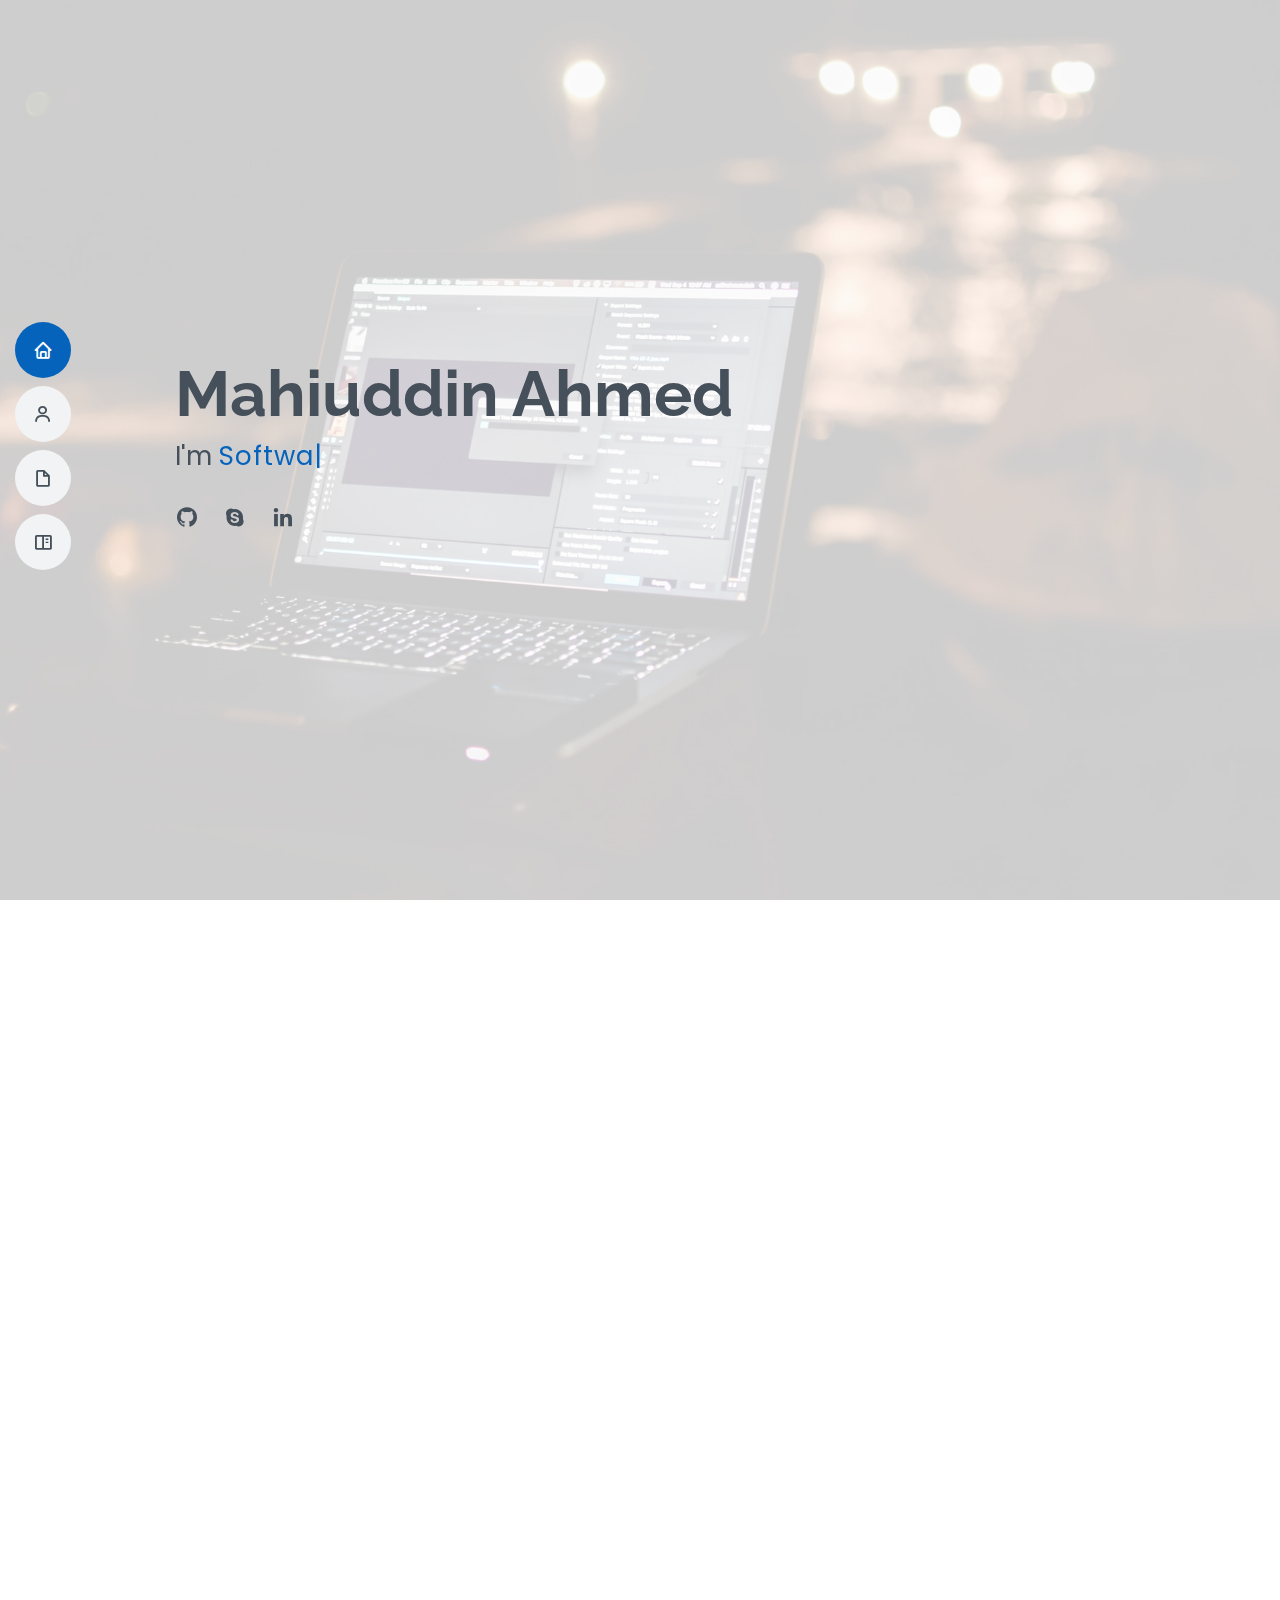
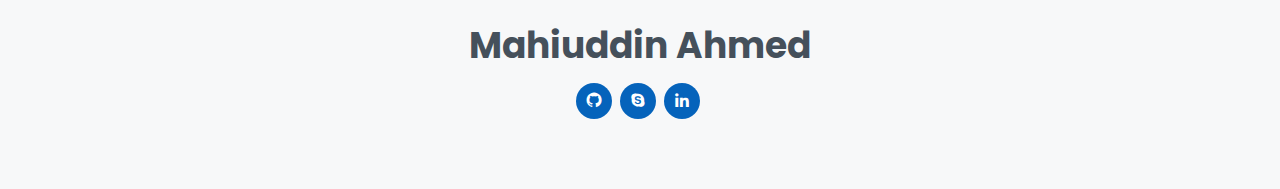
==== index.html @ 6c04d627 "First Commit After Image Compression and Website Setup." ====
<!DOCTYPE html>
<html lang="en">

<head>
  <meta charset="utf-8">
  <meta content="width=device-width, initial-scale=1.0" name="viewport">

  <title>Mahiuddin Ahmed Portfolio - Index</title>
  <meta content="" name="descriptison">
  <meta content="" name="keywords">

  <!-- Favicons -->
  <link href="assets/img/favicon.png" rel="icon">
  <link href="assets/img/apple-touch-icon.png" rel="apple-touch-icon">

  <!-- Google Fonts -->
  <link href="https://fonts.googleapis.com/css?family=Open+Sans:300,300i,400,400i,600,600i,700,700i|Raleway:300,300i,400,400i,500,500i,600,600i,700,700i|Poppins:300,300i,400,400i,500,500i,600,600i,700,700i" rel="stylesheet">

  <!-- Vendor CSS Files -->
  <link href="assets/vendor/bootstrap/css/bootstrap.min.css" rel="stylesheet">
<!--  <link href="assets/vendor/icofont/icofont.min.css" rel="stylesheet">-->
  <link href="assets/vendor/boxicons/css/boxicons.min.css" rel="stylesheet">
  <link href="assets/vendor/venobox/venobox.css" rel="stylesheet">
  <link href="assets/vendor/fontawesome/css/all.min.css" rel="stylesheet"/>
  <link href="assets/vendor/owl.carousel/assets/owl.carousel.min.css" rel="stylesheet">
  <link href="assets/vendor/aos/aos.css" rel="stylesheet">

  <!-- Template Main CSS File -->
  <link href="assets/css/style.css" rel="stylesheet">

  <!-- =======================================================
  * Template Name: MyResume - v2.1.0
  * Template URL: https://bootstrapmade.com/free-html-bootstrap-template-my-resume/
  * Author: BootstrapMade.com
  * License: https://bootstrapmade.com/license/
  ======================================================== -->
</head>

<body>

  <!-- ======= Mobile nav toggle button ======= -->
  <button type="button" class="mobile-nav-toggle d-xl-none"><i class="fas fa-bars"></i></button>

  <!-- ======= Header ======= -->
  <header id="header" class="d-flex flex-column justify-content-center">

    <nav class="nav-menu">
      <ul>
        <li class="active"><a href="#hero"><i class="bx bx-home"></i> <span>Home</span></a></li>
        <li><a href="#about"><i class="bx bx-user"></i> <span>About</span></a></li>
        <li><a href="#resume"><i class="bx bx-file-blank"></i> <span>Resume</span></a></li>
        <li><a href="#portfolio"><i class="bx bx-book-content"></i> <span>Portfolio</span></a></li>
      </ul>
    </nav><!-- .nav-menu -->

  </header><!-- End Header -->

  <!-- ======= Hero Section ======= -->
  <section id="hero" class="d-flex flex-column justify-content-center">
    <div class="container" data-aos="zoom-in" data-aos-delay="100">
      <h1>Mahiuddin Ahmed</h1>
      <p>I'm <span class="typed" data-typed-items="Software Engineer, Web Developer, Aspiring Researcher"></span></p>
      <div class="social-links">
        <a href="https://github.com/mohiuddin06617" class="github"><i class="bx bxl-github"></i></a>
        <a href="live:mohiuddinahmed23" class="google-plus"><i class="bx bxl-skype"></i></a>
        <a href="https://www.linkedin.com/in/mohiuddindspace" class="linkedin"><i class="bx bxl-linkedin"></i></a>
      </div>
    </div>
  </section><!-- End Hero -->

  <main id="main">

    <!-- ======= About Section ======= -->
    <section id="about" class="about">
      <div class="container" data-aos="fade-up">

        <div class="section-title">
          <h2>About</h2>
          <p>To pursue a challenging career and be part of  a progresive organization that gives scope to enhance my knowledge, skills and to reach the pinnacle in the computing and research field with sheer determination, dedication and hard work. </p>
        </div>

        <div class="row">
          <!--<div class="col-lg-4">
            <img src="assets/img/profile-img.jpg" class="img-fluid" alt="">
          </div>-->
          <div class="col-lg-12 pt-4 pt-lg-0 content">
            <h3>Software Engineer</h3>
            <p class="font-italic">
              .
            </p>
            <div class="row">
              <div class="col-lg-6">
                <ul>
                  <li><i class="fas fa-angle-right"></i> <strong>Birthday :</strong> 23 December 1996</li>
                  <li><i class="fas fa-angle-right"></i> <strong>Website :</strong> <a href="http://mohiuddin.me">mohiuddin.me</a></li>
                  <li><i class="fas fa-angle-right"></i> <strong>City :</strong> Dhaka, Bangladesh</li>
                </ul>
              </div>
              <div class="col-lg-6">
                <ul>
                  <li><i class="fas fa-angle-right"></i> <strong>Degree :</strong> Bachelor Of Science</li>
                  <li><i class="fas fa-angle-right"></i> <strong>Major :</strong> Computer Science & Engineering</li>
                  <li><i class="fas fa-angle-right"></i> <strong>Research :</strong> Available</li>
                </ul>
              </div>
            </div>
          </div>
        </div>

      </div>
    </section><!-- End About Section -->

    <!-- ======= Skills Section ======= -->
    <section id="skills" class="skills section-bg">
      <div class="container" data-aos="fade-up">

        <div class="section-title">
          <h2>Skills</h2>
          <p>Magnam dolores commodi suscipit. Necessitatibus eius consequatur ex aliquid fuga eum quidem. Sit sint consectetur velit. Quisquam quos quisquam cupiditate. Et nemo qui impedit suscipit alias ea. Quia fugiat sit in iste officiis commodi quidem hic quas.</p>
        </div>

        <div class="row skills-content">
          <div class="col-12">
            <h3>Programming Language</h3>
          </div>
          <div class="col-lg-4">
            <div class="progress">
              <h6 class="skill">PHP <span class="val"><i class="fab fa-php fa-2x"></i></span></h6>
            </div>

            <div class="progress">
              <h6 class="skill">Python <span class="val"><i class="fab fa-python fa-2x"></i></span></h6>
            </div>
            <div class="progress">
              <h6 class="skill">JavaScript <span class="val"><i class="fab fa-js fa-2x"></i></span></h6>
            </div>
          </div>

          <div class="col-lg-4">

            <div class="progress">
              <h6 class="skill">HTML <span class="val"><i class="fab fa-html5 fa-2x"></i></span></h6>
              <!--<div class="progress-bar-wrap">
                <div class="progress-bar" role="progressbar" aria-valuenow="100" aria-valuemin="0" aria-valuemax="100"></div>
              </div>-->
            </div>

            <div class="progress">
              <h6 class="skill">CSS <span class="val"><i class="fab fa-css3 fa-2x"></i></span></h6>
            </div>
            <div class="progress">
              <h6 class="skill">JSON <span class="val"><i class="fas fa-code fa-2x"></i></span></h6>
            </div>

          </div>

          <div class="col-lg-4">

            <div class="progress">
              <h6 class="skill">SQL <span class="val"><i class="fas fa-database fa-2x"></i></span></h6>
            </div>

            <div class="progress">
              <h6 class="skill">C# <span class="val"><i class="fab fa-microsoft fa-2x"></i></span></h6>
            </div>

            <div class="progress">
              <h6 class="skill">TypeScript <span class="val"><i class="fas fa-code fa-2x"></i></span></h6>
            </div>

          </div>

        </div>

        <div class="row skills-content">
          <div class="col-12">
            <h3>Framework</h3>
          </div>
          <div class="col-lg-4">
            <div class="progress">
              <h6 class="skill">Laravel <span class="val"><i class="fab fa-php fa-2x"></i></span></h6>
            </div>

            <div class="progress">
              <h6 class="skill">CodeIgniter <span class="val"><i class="fab fa-php fa-2x"></i></span></h6>
            </div>
            <div class="progress">
              <h6 class="skill">ExpressJS <span class="val"><i class="fab fa-js fa-2x"></i></span></h6>
            </div>
          </div>

          <div class="col-lg-4">

            <div class="progress">
              <h6 class="skill">Django <span class="val"><i class="fab fa-python fa-2x"></i></span></h6>
              <!--<div class="progress-bar-wrap">
                <div class="progress-bar" role="progressbar" aria-valuenow="100" aria-valuemin="0" aria-valuemax="100"></div>
              </div>-->
            </div>

            <div class="progress">
              <h6 class="skill">Ionic <span class="val"><i class="fab fa-js fa-2x"></i></span></h6>
            </div>
            <div class="progress">
              <h6 class="skill">Angular <span class="val"><i class="fab fa-js fa-2x"></i></span></h6>
            </div>
          </div>

          <div class="col-lg-4">

            <div class="progress">
              <h6 class="skill">Flask <span class="val"><i class="fab fa-python fa-2x"></i></span></h6>
            </div>

            <div class="progress">
              <h6 class="skill">Bootstrap <span class="val"><i class="fab fa-bootstrap fa-2x"></i></span></h6>
            </div>
          </div>

        </div>

        <div class="row skills-content">
          <div class="col-12">
            <h3>Database</h3>
          </div>
          <div class="col-lg-4">
            <div class="progress">
              <h6 class="skill">MySQL <span class="val"><i class="fas fa-database fa-2x"></i></span></h6>
            </div>
          </div>

          <div class="col-lg-4">

            <div class="progress">
              <h6 class="skill">MsSQL <span class="val"><i class="fas fa-database fa-2x"></i></span></h6>
              <!--<div class="progress-bar-wrap">
                <div class="progress-bar" role="progressbar" aria-valuenow="100" aria-valuemin="0" aria-valuemax="100"></div>
              </div>-->
            </div>
          </div>

          <div class="col-lg-4">

            <div class="progress">
              <h6 class="skill">MongoDB <span class="val"><i class="fas fa-database fa-2x"></i></span></h6>
            </div>

            <!--<div class="progress">
              <h6 class="skill">Bootstrap <span class="val"><i class="fab fa-bootstrap fa-2x"></i></span></h6>
            </div>-->
          </div>

        </div>

        <div class="row skills-content">
          <div class="col-12">
            <h3>Machine Learning</h3>
          </div>
          <div class="col-lg-4">

            <div class="progress">
              <h6 class="skill">Data Preprocessing <span class="val"><i class="fas fa-eraser fa-2x"></i></span></h6>
            </div>
            <div class="progress">
              <h6 class="skill">Natural Language Processing <span class="val"><i class="fas fa-comments fa-2x"></i></span></h6>
            </div>
          </div>

          <div class="col-lg-4">

            <div class="progress">
              <h6 class="skill">Regression <span class="val"><i class="fas fa-chart-line fa-2x"></i></span></h6>
            </div>
            <div class="progress">
              <h6 class="skill">Computer Vision <span class="val"><i class="fas fa-eye-slash fa-2x"></i></span></h6>
            </div>
          </div>

          <div class="col-lg-4">
            <div class="progress">
              <h6 class="skill">Time Series Analysis <span class="val"><i class="fas fa-chart-line fa-2x"></i></span></h6>
            </div>
          </div>

        </div>

      </div>
    </section><!-- End Skills Section -->

    <!-- ======= Resume Section ======= -->
    <section id="resume" class="resume">
      <div class="container" data-aos="fade-up">

        <div class="section-title">
          <h2>Resume</h2>
          <p>Software developer with over 2.5+ years of professional experience in developing web and cross platform mobile application. Always eager to learn about new things. Want to use technology to make people's live better. </p>
        </div>

        <div class="row">
          <div class="col-lg-6">
            <h3 class="resume-title">Education</h3>
            <div class="resume-item">
              <h4>Bachelor of Science</h4>
              <h5>Computer Science and Engineering</h5>
              <h5>2014 - 2018</h5>
              <p><em>American International University-Bangladesh</em></p>
              <p><strong>CGPA :</strong> <em>3.51</em></p>
            </div>
            <div class="resume-item">
              <h4>Higher Secondary Certificate</h4>
              <h5>Science</h5>
              <h5>2011 - 2013</h5>
              <p><em>St Joseph Higher Secondary School</em></p>
              <p><strong>CGPA :</strong> <em>4.81</em></p>
            </div>
            <div class="resume-item">
              <h4>Secondary School Certificate</h4>
              <h5>Science</h5>
              <h5>2011 - 2013</h5>
              <p><em>Agailjhara B.H.P Academy</em></p>
              <p><strong>CGPA :</strong> <em>4.81</em></p>
            </div>

            <h3 class="resume-title">Internships</h3>
            <div class="resume-item">
              <h4>Web Developer</h4>
              <h5>December, 2019 - Present</h5>
              <p><a href="http://www.synesisit.com.bd"><em>Synesis IT Ltd </em></a></p>
              <ul>
                <li>Worked on Capability Maturity Model Integration (CMMI) Appraisal project </li>
                <li>Build and customized standard Microsoft word and excel CMMI process templates to keep track of projects as per CMMI guideline.</li>
              </ul>
            </div>
          </div>
          <div class="col-lg-6">
            <h3 class="resume-title">Professional Experience</h3>
            <div class="resume-item">
              <h4>Full Stack Software Developer</h4>
              <h5>December, 2019 - Present</h5>
              <p><a href="https://www.lightcastlebd.com/"><em>LightCastle Partners </em></a></p>
              <ul>
                <li>Build Sale and Purchase Forecasting System with Django REST Framework. Used Regression and Time Series Forecasting algorithm to build the forecasting system. Integrated this forecasting system with KrishiUtsho CRM.</li>
                <li>Upgraded existing Laravel web application to newly designed optimized system architecture alongside with team members. </li>
                <li>Implemented export import functionality and ticketing system with authorization in Laravel. </li>
                <li>Developed multiple features in Laravel as per client requirements</li>
              </ul>
            </div>
            <div class="resume-item">
              <h4>Software Engineer</h4>
              <h5>March, 2018 - December, 2019</h5>
              <p><a href="http://bytetrek.com"><em>Byte Trek Ltd </em></a></p>
              <ul>
                <li>Developed web application in Django to auto categorize Google My Business reviews. This application automatically classifies user review into predefined category and reply using deep learning and natural language processing. </li>
                <li>Build a news summarizer application in Django and Sentiment Analysis.</li>
                <li>Worked on a team to build a video chatting application in Ionic Framework.</li>
                <li>Developed multiple REST API in ExpressJS.</li>
                <li>Customized open source healthcare software named OpenMRS and ERPNext as per client requirement. Some notable customization includes payment gateway, SMS notification and billing module implementation. </li>
                <li>Build a closest hospital locator WordPress plugin. This plugin was built with performance in mind. Location loading time was less than 2 seconds. </li>
              </ul>
            </div>
          </div>
        </div>
      </div>
    </section>
    <!-- End Resume Section -->

    <!-- ======= Portfolio Section ======= -->
    <section id="portfolio" class="portfolio section-bg">
      <div class="container" data-aos="fade-up">

        <div class="section-title">
          <h2>Portfolio</h2>
          <p>Below I have listed some of the noteable project that I have developed or was involved with its development lifecycle.</p>
        </div>

        <div class="row">
          <div class="col-lg-12 d-flex justify-content-center" data-aos="fade-up" data-aos-delay="100">
            <ul id="portfolio-flters">
              <li data-filter="*" class="filter-active">All</li>
              <li data-filter=".filter-web-app">Web App</li>
<!--              <li data-filter=".filter-api">REST Api</li>-->
              <li data-filter=".filter-wordpress">WordPress</li>
              <li data-filter=".filter-php">Raw PHP</li>
            </ul>
          </div>
        </div>

        <div class="row portfolio-container" data-aos="fade-up" data-aos-delay="200">

          <div class="col-lg-4 col-md-6 portfolio-item filter-web-app">
            <div class="portfolio-wrap">
              <img src="assets/img/portfolio/leadstrix/leadstrix-user-dashboard.png" class="img-fluid" alt="">
              <div class="portfolio-info">
                <h4>Leadstrix</h4>
                <p>Web App, Laravel</p>
                <div class="portfolio-links">
                  <a href="assets/img/portfolio/leadstrix/leadstrix-project-details.png" data-gall="portfolioGallery" class="venobox" title="App 1"><i class="bx bx-plus"></i></a>
                  <a href="leadstrix.html" data-gall="portfolioDetailsGallery" data-vbtype="iframe" class="venobox" title="Portfolio Details"><i class="bx bx-link"></i></a>
                </div>
              </div>
            </div>
          </div>

          <div class="col-lg-4 col-md-6 portfolio-item filter-web-app">
            <div class="portfolio-wrap">
              <img src="assets/img/portfolio/spendfox/spendfox-long-dashboard-screenshot.png" class="img-fluid" alt="">
              <div class="portfolio-info">
                <h4>Spendfox</h4>
                <p>Web App, Laravel</p>
                <div class="portfolio-links">
                  <a href="assets/img/portfolio/spendfox/spendfox-hero-section.png" data-gall="portfolioGallery" class="venobox" title="Spendfox"><i class="bx bx-plus"></i></a>
                  <a href="spendfox.html" data-gall="portfolioDetailsGallery" data-vbtype="iframe" class="venobox" title="Portfolio Details"><i class="bx bx-link"></i></a>
                </div>
              </div>
            </div>
          </div>

          <div class="col-lg-4 col-md-6 portfolio-item filter-web-app">
            <div class="portfolio-wrap">
              <img src="assets/img/portfolio/covertshare/covertshare-admin-dashboard.png" class="img-fluid" alt="">
              <div class="portfolio-info">
                <h4>CovertShare</h4>
                <p>Web App, Yii2</p>
                <div class="portfolio-links">
                  <a href="assets/img/portfolio/covertshare/covertshare-admin-dashboard.png" data-gall="portfolioGallery" class="venobox" title="CoverShare"><i class="bx bx-plus"></i></a>
                  <a href="covertshare.html" data-gall="portfolioDetailsGallery" data-vbtype="iframe" class="venobox" title="CoverShare Details"><i class="bx bx-link"></i></a>
                </div>
              </div>
            </div>
          </div>

          <div class="col-lg-4 col-md-6 portfolio-item filter-php">
            <div class="portfolio-wrap">
              <img src="assets/img/portfolio/signmerge/dashboard.png" class="img-fluid" alt="">
              <div class="portfolio-info">
                <h4>Signmerge</h4>
                <p>Web App, PHP</p>
                <div class="portfolio-links">
                  <a href="assets/img/portfolio/signmerge/dashboard.png" data-gall="portfolioGallery" class="venobox" title="Web 2"><i class="bx bx-plus"></i></a>
                  <a href="signmerge.html" data-gall="portfolioDetailsGallery" data-vbtype="iframe" class="venobox" title="Portfolio Details"><i class="bx bx-link"></i></a>
                </div>
              </div>
            </div>
          </div>

          <div class="col-lg-4 col-md-6 portfolio-item filter-web-app">
            <div class="portfolio-wrap">
              <img src="assets/img/portfolio/ehub/e-hub-Dashboard.png" class="img-fluid" alt="">
              <div class="portfolio-info">
                <h4>eFarmersHub</h4>
                <p>Web App, Laravel, MongoDB</p>
                <div class="portfolio-links">
                  <a href="assets/img/portfolio/ehub/e-hub-Dashboard.png" data-gall="portfolioGallery" class="venobox" title="App 3"><i class="bx bx-plus"></i></a>
                  <a href="efarmershub.html" data-gall="portfolioDetailsGallery" data-vbtype="iframe" class="venobox" title="Portfolio Details"><i class="bx bx-link"></i></a>
                </div>
              </div>
            </div>
          </div>

          <div class="col-lg-4 col-md-6 portfolio-item filter-wordpress">
            <div class="portfolio-wrap">
              <img src="assets/img/portfolio/entrustcare/entrustcare_home.png" class="img-fluid" alt="">
              <div class="portfolio-info">
                <h4>enTrust Immediate Care</h4>
                <p>Card</p>
                <div class="portfolio-links">
                  <a href="assets/img/portfolio/entrustcare/entrustcare_home.png" data-gall="portfolioGallery" class="venobox" title="enTrust Immediate Care"><i class="bx bx-plus"></i></a>
                  <a href="entrustcare.html" data-gall="portfolioDetailsGallery" data-vbtype="iframe" class="venobox" title="Portfolio Details"><i class="bx bx-link"></i></a>
                </div>
              </div>
            </div>
          </div>

          <div class="col-lg-4 col-md-6 portfolio-item filter-wordpress">
            <div class="portfolio-wrap">
              <img src="assets/img/portfolio/westoaks/west_oaks_urgent_care_2.png" class="img-fluid" alt="">
              <div class="portfolio-info">
                <h4>West Oaks Urgent Care</h4>
                <p>Wordpress Plugin, PHP</p>
                <div class="portfolio-links">
                  <a href="assets/img/portfolio/westoaks/west_oaks_urgent_care_2.png" data-gall="portfolioGallery" class="venobox" title="Card 3"><i class="bx bx-plus"></i></a>
                  <a href="west_oaks.html" data-gall="portfolioDetailsGallery" data-vbtype="iframe" class="venobox" title="Portfolio Details"><i class="bx bx-link"></i></a>
                </div>
              </div>
            </div>
          </div>

          <div class="col-lg-4 col-md-6 portfolio-item filter-web-app">
            <div class="portfolio-wrap">
              <img src="assets/img/portfolio/krishutshocrm/krishiutshocrm_1.png" class="img-fluid" alt="">
              <div class="portfolio-info">
                <h4>Krishi Utsho CRM</h4>
                <p>Web App, Laravel, MongoDB, Regression, Time Series</p>
                <div class="portfolio-links">
                  <a href="assets/img/portfolio/krishutshocrm/krishiutshocrm_1.png" data-gall="portfolioGallery" class="venobox" title="Krishi Utsho CRM"><i class="bx bx-plus"></i></a>
                  <a href="krishutshocrm.html" data-gall="portfolioDetailsGallery" data-vbtype="iframe" class="venobox" title="Portfolio Details"><i class="bx bx-link"></i></a>
                </div>
              </div>
            </div>
          </div>

        </div>

      </div>
    </section><!-- End Portfolio Section -->
  </main><!-- End #main -->

  <!-- ======= Footer ======= -->
  <footer id="footer">
    <div class="container">
      <h3>Mahiuddin Ahmed</h3>
      <div class="social-links">
        <a href="https://github.com/mohiuddin06617" class="github"><i class="bx bxl-github"></i></a>
        <a href="live:mohiuddinahmed23" class="google-plus"><i class="bx bxl-skype"></i></a>
        <a href="https://www.linkedin.com/in/mohiuddindspace" class="linkedin"><i class="bx bxl-linkedin"></i></a>
      </div>
    </div>
  </footer><!-- End Footer -->

  <a href="#" class="back-to-top"><i class="bx bx-up-arrow-alt"></i></a>
  <div id="preloader"></div>

  <!-- Vendor JS Files -->
  <script src="assets/vendor/jquery/jquery.min.js"></script>
  <script src="assets/vendor/bootstrap/js/bootstrap.bundle.min.js"></script>
  <script src="assets/vendor/jquery.easing/jquery.easing.min.js"></script>
  <script src="assets/vendor/php-email-form/validate.js"></script>
  <script src="assets/vendor/waypoints/jquery.waypoints.min.js"></script>
  <script src="assets/vendor/counterup/counterup.min.js"></script>
  <script src="assets/vendor/isotope-layout/isotope.pkgd.min.js"></script>
  <script src="assets/vendor/venobox/venobox.min.js"></script>
  <script src="assets/vendor/owl.carousel/owl.carousel.min.js"></script>
  <script src="assets/vendor/typed.js/typed.min.js"></script>
  <script src="assets/vendor/aos/aos.js"></script>

  <!-- Template Main JS File -->
  <script src="assets/js/main.js"></script>

</body>

</html>
---- assets/vendor/venobox/venobox.css ----
/* ------ venobox.css --------*/
.vbox-overlay *, .vbox-overlay *:before, .vbox-overlay *:after{
    -webkit-backface-visibility: hidden;
    -webkit-box-sizing:border-box;
    -moz-box-sizing:border-box;
    box-sizing:border-box;
}
.vbox-overlay * { 
    -webkit-backface-visibility: visible;
    backface-visibility: visible;
}
.vbox-overlay{
    display: -webkit-flex;
    display: flex;
    -webkit-flex-direction: column;
    flex-direction: column;
    -webkit-justify-content: center;
    justify-content: center;
    -webkit-align-items: center;
    align-items: center;
    position: fixed;
    left: 0;
    top: 0;
    bottom: 0;
    right: 0;
    z-index: 999999;
}

/* ----- navigation ----- */
.vbox-title{
    width: 100%;
    height: 40px;
    float: left;
    text-align: center;
    line-height: 28px;
    font-size: 12px;
    padding: 6px 50px;
    overflow: hidden;
    position: fixed;
    display: none;
    left: 0;
    z-index: 89;
}
.vbox-close{
    cursor: pointer;
    position: fixed;
    top: -1px;
    right: 0;
    width: 50px;
    height: 40px;
    padding: 6px;
    display: block;
    background-position:10px center;
    overflow: hidden;
    font-size: 24px;
    line-height: 1;
    text-align: center;
    z-index: 99;
}
.vbox-left{
    cursor: pointer;
    position: fixed;
    left: 0;
    height: 40px;
    overflow: hidden;
    line-height: 28px;
    font-size: 12px;
    z-index: 99;
    display: flex;
    align-items:center;
}
.vbox-num{
    display: inline-block;
    margin: 6px 0 6px 15px;
}
/* ----- Social share ----- */
.vbox-share{
    line-height: 28px;
    font-size: 12px;
    overflow: hidden;
    position: fixed;
    left: 0;
    z-index: 98;
    display: flex;
    align-items:center;
    justify-content: center;
    width: 100%;
    text-align: center;
}
.vbox-share svg{
    max-height: 28px;
    width: 28px;
    z-index: 10;
    margin-left: 12px;
    margin-top: 6px;
    margin-bottom: 6px;
    vertical-align: middle;
}


/* ----- navigation ARROWS ----- */
.vbox-next, .vbox-prev{
    position: fixed;
    top: 50%;
    margin-top: -15px;
    overflow: hidden;
    cursor: pointer;
    display: block;
    width: 45px;
    height: 45px;
    z-index: 99;
}
.vbox-next span, .vbox-prev span{
    position: relative;
    width: 20px;
    height: 20px;
    border: 2px solid transparent;
    border-top-color: #B6B6B6;
    border-right-color: #B6B6B6;
    text-indent: -100px;
    position: absolute;
    top: 8px;
    display: block;
}
.vbox-prev{
    left: 15px;
}
.vbox-next{
    right: 15px;
}
.vbox-prev span{
    left: 10px;
    -ms-transform: rotate(-135deg);
    -webkit-transform: rotate(-135deg);
    transform: rotate(-135deg);
}
.vbox-next span{
    -ms-transform: rotate(45deg);
    -webkit-transform: rotate(45deg);
    transform: rotate(45deg);
    right: 10px;
}
/* ------- inline window ------ */
.vbox-inline{
    width: 420px;
    height: 315px;
    height: 70vh;
    padding: 10px;
    background: #fff;
    margin: 0 auto;
    overflow: auto;
    text-align: left;
}
/* ------- Video & iFrames window ------ */
.venoframe{
    max-width: 100%;
    width: 100%;
    border: none;
    width: 100%;
    height: 260px;
    height: 70vh;
}
.venoframe.vbvid{
    height: 260px;
}
@media (min-width: 768px) {
    .venoframe, .vbox-inline{
        width: 90%;
        height: 360px;
        height: 70vh;
    }
    .venoframe.vbvid{
        width: 640px;
        height: 360px;
    }
}
@media (min-width: 992px) {
    .venoframe, .vbox-inline{
        max-width: 1200px;
        width: 80%;
        height: 540px;
        height: 70vh;
    }
    .venoframe.vbvid{
        width: 960px;
        height: 540px;
    }
}
/* 
Please do NOT edit this part! 
or at least read this note: http://i.imgur.com/7C0ws9e.gif
*/
.vbox-open{
    overflow: hidden;
}
.vbox-container{
    position: absolute;
    left: 0;
    right: 0;
    top: 0;
    bottom: 0;
    overflow-x: hidden;
    overflow-y: scroll;
    overflow-scrolling: touch;
    -webkit-overflow-scrolling: touch;
    z-index: 20;
    max-height: 100%;

}

.vbox-content{
    text-align: center;
    float: left;
    width: 100%;
    position: relative;
    overflow: hidden;
    padding: 20px 4%;
}
.vbox-container img{
    max-width: 100%;
    height: auto;
}
.vbox-figlio{
    box-shadow: 0 0 12px rgba(0,0,0,0.19), 0 6px 6px rgba(0,0,0,0.23);
    max-width: 100%;
    text-align: initial;
}
img.vbox-figlio{
    -webkit-user-select: none;
-khtml-user-select: none;
-moz-user-select: none;
-o-user-select: none;
user-select: none;
}
.vbox-content.swipe-left{
    margin-left: -200px !important;
}
.vbox-content.swipe-right{
    margin-left: 200px !important;
}
.vbox-animated{
    webkit-transition: margin 300ms ease-out;
    transition: margin 300ms ease-out;
}

/* ---------- preloader ----------
 * SPINKIT 
 * http://tobiasahlin.com/spinkit/
-------------------------------- */
.sk-double-bounce,.sk-rotating-plane{width:40px;height:40px;margin:40px auto}.sk-rotating-plane{background-color:#333;-webkit-animation:sk-rotatePlane 1.2s infinite ease-in-out;animation:sk-rotatePlane 1.2s infinite ease-in-out}@-webkit-keyframes sk-rotatePlane{0%{-webkit-transform:perspective(120px) rotateX(0) rotateY(0);transform:perspective(120px) rotateX(0) rotateY(0)}50%{-webkit-transform:perspective(120px) rotateX(-180.1deg) rotateY(0);transform:perspective(120px) rotateX(-180.1deg) rotateY(0)}100%{-webkit-transform:perspective(120px) rotateX(-180deg) rotateY(-179.9deg);transform:perspective(120px) rotateX(-180deg) rotateY(-179.9deg)}}@keyframes sk-rotatePlane{0%{-webkit-transform:perspective(120px) rotateX(0) rotateY(0);transform:perspective(120px) rotateX(0) rotateY(0)}50%{-webkit-transform:perspective(120px) rotateX(-180.1deg) rotateY(0);transform:perspective(120px) rotateX(-180.1deg) rotateY(0)}100%{-webkit-transform:perspective(120px) rotateX(-180deg) rotateY(-179.9deg);transform:perspective(120px) rotateX(-180deg) rotateY(-179.9deg)}}.sk-double-bounce{position:relative}.sk-double-bounce .sk-child{width:100%;height:100%;border-radius:50%;background-color:#333;opacity:.6;position:absolute;top:0;left:0;-webkit-animation:sk-doubleBounce 2s infinite ease-in-out;animation:sk-doubleBounce 2s infinite ease-in-out}.sk-chasing-dots .sk-child,.sk-spinner-pulse,.sk-three-bounce .sk-child{background-color:#333;border-radius:100%}.sk-double-bounce .sk-double-bounce2{-webkit-animation-delay:-1s;animation-delay:-1s}@-webkit-keyframes sk-doubleBounce{0%,100%{-webkit-transform:scale(0);transform:scale(0)}50%{-webkit-transform:scale(1);transform:scale(1)}}@keyframes sk-doubleBounce{0%,100%{-webkit-transform:scale(0);transform:scale(0)}50%{-webkit-transform:scale(1);transform:scale(1)}}.sk-wave{margin:40px auto;width:50px;height:40px;text-align:center;font-size:10px}.sk-wave .sk-rect{background-color:#333;height:100%;width:6px;display:inline-block;-webkit-animation:sk-waveStretchDelay 1.2s infinite ease-in-out;animation:sk-waveStretchDelay 1.2s infinite ease-in-out}.sk-wave .sk-rect1{-webkit-animation-delay:-1.2s;animation-delay:-1.2s}.sk-wave .sk-rect2{-webkit-animation-delay:-1.1s;animation-delay:-1.1s}.sk-wave .sk-rect3{-webkit-animation-delay:-1s;animation-delay:-1s}.sk-wave .sk-rect4{-webkit-animation-delay:-.9s;animation-delay:-.9s}.sk-wave .sk-rect5{-webkit-animation-delay:-.8s;animation-delay:-.8s}@-webkit-keyframes sk-waveStretchDelay{0%,100%,40%{-webkit-transform:scaleY(.4);transform:scaleY(.4)}20%{-webkit-transform:scaleY(1);transform:scaleY(1)}}@keyframes sk-waveStretchDelay{0%,100%,40%{-webkit-transform:scaleY(.4);transform:scaleY(.4)}20%{-webkit-transform:scaleY(1);transform:scaleY(1)}}.sk-wandering-cubes{margin:40px auto;width:40px;height:40px;position:relative}.sk-wandering-cubes .sk-cube{background-color:#333;width:10px;height:10px;position:absolute;top:0;left:0;-webkit-animation:sk-wanderingCube 1.8s ease-in-out -1.8s infinite both;animation:sk-wanderingCube 1.8s ease-in-out -1.8s infinite both}.sk-chasing-dots,.sk-spinner-pulse{width:40px;height:40px;margin:40px auto}.sk-wandering-cubes .sk-cube2{-webkit-animation-delay:-.9s;animation-delay:-.9s}@-webkit-keyframes sk-wanderingCube{0%{-webkit-transform:rotate(0);transform:rotate(0)}25%{-webkit-transform:translateX(30px) rotate(-90deg) scale(.5);transform:translateX(30px) rotate(-90deg) scale(.5)}50%{-webkit-transform:translateX(30px) translateY(30px) rotate(-179deg);transform:translateX(30px) translateY(30px) rotate(-179deg)}50.1%{-webkit-transform:translateX(30px) translateY(30px) rotate(-180deg);transform:translateX(30px) translateY(30px) rotate(-180deg)}75%{-webkit-transform:translateX(0) translateY(30px) rotate(-270deg) scale(.5);transform:translateX(0) translateY(30px) rotate(-270deg) scale(.5)}100%{-webkit-transform:rotate(-360deg);transform:rotate(-360deg)}}@keyframes sk-wanderingCube{0%{-webkit-transform:rotate(0);transform:rotate(0)}25%{-webkit-transform:translateX(30px) rotate(-90deg) scale(.5);transform:translateX(30px) rotate(-90deg) scale(.5)}50%{-webkit-transform:translateX(30px) translateY(30px) rotate(-179deg);transform:translateX(30px) translateY(30px) rotate(-179deg)}50.1%{-webkit-transform:translateX(30px) translateY(30px) rotate(-180deg);transform:translateX(30px) translateY(30px) rotate(-180deg)}75%{-webkit-transform:translateX(0) translateY(30px) rotate(-270deg) scale(.5);transform:translateX(0) translateY(30px) rotate(-270deg) scale(.5)}100%{-webkit-transform:rotate(-360deg);transform:rotate(-360deg)}}.sk-spinner-pulse{-webkit-animation:sk-pulseScaleOut 1s infinite ease-in-out;animation:sk-pulseScaleOut 1s infinite ease-in-out}@-webkit-keyframes sk-pulseScaleOut{0%{-webkit-transform:scale(0);transform:scale(0)}100%{-webkit-transform:scale(1);transform:scale(1);opacity:0}}@keyframes sk-pulseScaleOut{0%{-webkit-transform:scale(0);transform:scale(0)}100%{-webkit-transform:scale(1);transform:scale(1);opacity:0}}.sk-chasing-dots{position:relative;text-align:center;-webkit-animation:sk-chasingDotsRotate 2s infinite linear;animation:sk-chasingDotsRotate 2s infinite linear}.sk-chasing-dots .sk-child{width:60%;height:60%;display:inline-block;position:absolute;top:0;-webkit-animation:sk-chasingDotsBounce 2s infinite ease-in-out;animation:sk-chasingDotsBounce 2s infinite ease-in-out}.sk-chasing-dots .sk-dot2{top:auto;bottom:0;-webkit-animation-delay:-1s;animation-delay:-1s}@-webkit-keyframes sk-chasingDotsRotate{100%{-webkit-transform:rotate(360deg);transform:rotate(360deg)}}@keyframes sk-chasingDotsRotate{100%{-webkit-transform:rotate(360deg);transform:rotate(360deg)}}@-webkit-keyframes sk-chasingDotsBounce{0%,100%{-webkit-transform:scale(0);transform:scale(0)}50%{-webkit-transform:scale(1);transform:scale(1)}}@keyframes sk-chasingDotsBounce{0%,100%{-webkit-transform:scale(0);transform:scale(0)}50%{-webkit-transform:scale(1);transform:scale(1)}}.sk-three-bounce{margin:40px auto;width:80px;text-align:center}.sk-three-bounce .sk-child{width:20px;height:20px;display:inline-block;-webkit-animation:sk-three-bounce 1.4s ease-in-out 0s infinite both;animation:sk-three-bounce 1.4s ease-in-out 0s infinite both}.sk-circle .sk-child:before,.sk-fading-circle .sk-circle:before{display:block;border-radius:100%;content:'';background-color:#333}.sk-three-bounce .sk-bounce1{-webkit-animation-delay:-.32s;animation-delay:-.32s}.sk-three-bounce .sk-bounce2{-webkit-animation-delay:-.16s;animation-delay:-.16s}@-webkit-keyframes sk-three-bounce{0%,100%,80%{-webkit-transform:scale(0);transform:scale(0)}40%{-webkit-transform:scale(1);transform:scale(1)}}@keyframes sk-three-bounce{0%,100%,80%{-webkit-transform:scale(0);transform:scale(0)}40%{-webkit-transform:scale(1);transform:scale(1)}}.sk-circle{margin:40px auto;width:40px;height:40px;position:relative}.sk-circle .sk-child{width:100%;height:100%;position:absolute;left:0;top:0}.sk-circle .sk-child:before{margin:0 auto;width:15%;height:15%;-webkit-animation:sk-circleBounceDelay 1.2s infinite ease-in-out both;animation:sk-circleBounceDelay 1.2s infinite ease-in-out both}.sk-circle .sk-circle2{-webkit-transform:rotate(30deg);-ms-transform:rotate(30deg);transform:rotate(30deg)}.sk-circle .sk-circle3{-webkit-transform:rotate(60deg);-ms-transform:rotate(60deg);transform:rotate(60deg)}.sk-circle .sk-circle4{-webkit-transform:rotate(90deg);-ms-transform:rotate(90deg);transform:rotate(90deg)}.sk-circle .sk-circle5{-webkit-transform:rotate(120deg);-ms-transform:rotate(120deg);transform:rotate(120deg)}.sk-circle .sk-circle6{-webkit-transform:rotate(150deg);-ms-transform:rotate(150deg);transform:rotate(150deg)}.sk-circle .sk-circle7{-webkit-transform:rotate(180deg);-ms-transform:rotate(180deg);transform:rotate(180deg)}.sk-circle .sk-circle8{-webkit-transform:rotate(210deg);-ms-transform:rotate(210deg);transform:rotate(210deg)}.sk-circle .sk-circle9{-webkit-transform:rotate(240deg);-ms-transform:rotate(240deg);transform:rotate(240deg)}.sk-circle .sk-circle10{-webkit-transform:rotate(270deg);-ms-transform:rotate(270deg);transform:rotate(270deg)}.sk-circle .sk-circle11{-webkit-transform:rotate(300deg);-ms-transform:rotate(300deg);transform:rotate(300deg)}.sk-circle .sk-circle12{-webkit-transform:rotate(330deg);-ms-transform:rotate(330deg);transform:rotate(330deg)}.sk-circle .sk-circle2:before{-webkit-animation-delay:-1.1s;animation-delay:-1.1s}.sk-circle .sk-circle3:before{-webkit-animation-delay:-1s;animation-delay:-1s}.sk-circle .sk-circle4:before{-webkit-animation-delay:-.9s;animation-delay:-.9s}.sk-circle .sk-circle5:before{-webkit-animation-delay:-.8s;animation-delay:-.8s}.sk-circle .sk-circle6:before{-webkit-animation-delay:-.7s;animation-delay:-.7s}.sk-circle .sk-circle7:before{-webkit-animation-delay:-.6s;animation-delay:-.6s}.sk-circle .sk-circle8:before{-webkit-animation-delay:-.5s;animation-delay:-.5s}.sk-circle .sk-circle9:before{-webkit-animation-delay:-.4s;animation-delay:-.4s}.sk-circle .sk-circle10:before{-webkit-animation-delay:-.3s;animation-delay:-.3s}.sk-circle .sk-circle11:before{-webkit-animation-delay:-.2s;animation-delay:-.2s}.sk-circle .sk-circle12:before{-webkit-animation-delay:-.1s;animation-delay:-.1s}@-webkit-keyframes sk-circleBounceDelay{0%,100%,80%{-webkit-transform:scale(0);transform:scale(0)}40%{-webkit-transform:scale(1);transform:scale(1)}}@keyframes sk-circleBounceDelay{0%,100%,80%{-webkit-transform:scale(0);transform:scale(0)}40%{-webkit-transform:scale(1);transform:scale(1)}}.sk-cube-grid{width:40px;height:40px;margin:40px auto}.sk-cube-grid .sk-cube{width:33.33%;height:33.33%;background-color:#333;float:left;-webkit-animation:sk-cubeGridScaleDelay 1.3s infinite ease-in-out;animation:sk-cubeGridScaleDelay 1.3s infinite ease-in-out}.sk-cube-grid .sk-cube1{-webkit-animation-delay:.2s;animation-delay:.2s}.sk-cube-grid .sk-cube2{-webkit-animation-delay:.3s;animation-delay:.3s}.sk-cube-grid .sk-cube3{-webkit-animation-delay:.4s;animation-delay:.4s}.sk-cube-grid .sk-cube4{-webkit-animation-delay:.1s;animation-delay:.1s}.sk-cube-grid .sk-cube5{-webkit-animation-delay:.2s;animation-delay:.2s}.sk-cube-grid .sk-cube6{-webkit-animation-delay:.3s;animation-delay:.3s}.sk-cube-grid .sk-cube7{-webkit-animation-delay:0ms;animation-delay:0ms}.sk-cube-grid .sk-cube8{-webkit-animation-delay:.1s;animation-delay:.1s}.sk-cube-grid .sk-cube9{-webkit-animation-delay:.2s;animation-delay:.2s}@-webkit-keyframes sk-cubeGridScaleDelay{0%,100%,70%{-webkit-transform:scale3D(1,1,1);transform:scale3D(1,1,1)}35%{-webkit-transform:scale3D(0,0,1);transform:scale3D(0,0,1)}}@keyframes sk-cubeGridScaleDelay{0%,100%,70%{-webkit-transform:scale3D(1,1,1);transform:scale3D(1,1,1)}35%{-webkit-transform:scale3D(0,0,1);transform:scale3D(0,0,1)}}.sk-fading-circle{margin:40px auto;width:40px;height:40px;position:relative}.sk-fading-circle .sk-circle{width:100%;height:100%;position:absolute;left:0;top:0}.sk-fading-circle .sk-circle:before{margin:0 auto;width:15%;height:15%;-webkit-animation:sk-circleFadeDelay 1.2s infinite ease-in-out both;animation:sk-circleFadeDelay 1.2s infinite ease-in-out both}.sk-fading-circle .sk-circle2{-webkit-transform:rotate(30deg);-ms-transform:rotate(30deg);transform:rotate(30deg)}.sk-fading-circle .sk-circle3{-webkit-transform:rotate(60deg);-ms-transform:rotate(60deg);transform:rotate(60deg)}.sk-fading-circle .sk-circle4{-webkit-transform:rotate(90deg);-ms-transform:rotate(90deg);transform:rotate(90deg)}.sk-fading-circle .sk-circle5{-webkit-transform:rotate(120deg);-ms-transform:rotate(120deg);transform:rotate(120deg)}.sk-fading-circle .sk-circle6{-webkit-transform:rotate(150deg);-ms-transform:rotate(150deg);transform:rotate(150deg)}.sk-fading-circle .sk-circle7{-webkit-transform:rotate(180deg);-ms-transform:rotate(180deg);transform:rotate(180deg)}.sk-fading-circle .sk-circle8{-webkit-transform:rotate(210deg);-ms-transform:rotate(210deg);transform:rotate(210deg)}.sk-fading-circle .sk-circle9{-webkit-transform:rotate(240deg);-ms-transform:rotate(240deg);transform:rotate(240deg)}.sk-fading-circle .sk-circle10{-webkit-transform:rotate(270deg);-ms-transform:rotate(270deg);transform:rotate(270deg)}.sk-fading-circle .sk-circle11{-webkit-transform:rotate(300deg);-ms-transform:rotate(300deg);transform:rotate(300deg)}.sk-fading-circle .sk-circle12{-webkit-transform:rotate(330deg);-ms-transform:rotate(330deg);transform:rotate(330deg)}.sk-fading-circle .sk-circle2:before{-webkit-animation-delay:-1.1s;animation-delay:-1.1s}.sk-fading-circle .sk-circle3:before{-webkit-animation-delay:-1s;animation-delay:-1s}.sk-fading-circle .sk-circle4:before{-webkit-animation-delay:-.9s;animation-delay:-.9s}.sk-fading-circle .sk-circle5:before{-webkit-animation-delay:-.8s;animation-delay:-.8s}.sk-fading-circle .sk-circle6:before{-webkit-animation-delay:-.7s;animation-delay:-.7s}.sk-fading-circle .sk-circle7:before{-webkit-animation-delay:-.6s;animation-delay:-.6s}.sk-fading-circle .sk-circle8:before{-webkit-animation-delay:-.5s;animation-delay:-.5s}.sk-fading-circle .sk-circle9:before{-webkit-animation-delay:-.4s;animation-delay:-.4s}.sk-fading-circle .sk-circle10:before{-webkit-animation-delay:-.3s;animation-delay:-.3s}.sk-fading-circle .sk-circle11:before{-webkit-animation-delay:-.2s;animation-delay:-.2s}.sk-fading-circle .sk-circle12:before{-webkit-animation-delay:-.1s;animation-delay:-.1s}@-webkit-keyframes sk-circleFadeDelay{0%,100%,39%{opacity:0}40%{opacity:1}}@keyframes sk-circleFadeDelay{0%,100%,39%{opacity:0}40%{opacity:1}}.sk-folding-cube{margin:40px auto;width:40px;height:40px;position:relative;-webkit-transform:rotateZ(45deg);transform:rotateZ(45deg)}.sk-folding-cube .sk-cube{float:left;width:50%;height:50%;position:relative;-webkit-transform:scale(1.1);-ms-transform:scale(1.1);transform:scale(1.1)}.sk-folding-cube .sk-cube:before{content:'';position:absolute;top:0;left:0;width:100%;height:100%;background-color:#333;-webkit-animation:sk-foldCubeAngle 2.4s infinite linear both;animation:sk-foldCubeAngle 2.4s infinite linear both;-webkit-transform-origin:100% 100%;-ms-transform-origin:100% 100%;transform-origin:100% 100%}.sk-folding-cube .sk-cube2{-webkit-transform:scale(1.1) rotateZ(90deg);transform:scale(1.1) rotateZ(90deg)}.sk-folding-cube .sk-cube3{-webkit-transform:scale(1.1) rotateZ(180deg);transform:scale(1.1) rotateZ(180deg)}.sk-folding-cube .sk-cube4{-webkit-transform:scale(1.1) rotateZ(270deg);transform:scale(1.1) rotateZ(270deg)}.sk-folding-cube .sk-cube2:before{-webkit-animation-delay:.3s;animation-delay:.3s}.sk-folding-cube .sk-cube3:before{-webkit-animation-delay:.6s;animation-delay:.6s}.sk-folding-cube .sk-cube4:before{-webkit-animation-delay:.9s;animation-delay:.9s}@-webkit-keyframes sk-foldCubeAngle{0%,10%{-webkit-transform:perspective(140px) rotateX(-180deg);transform:perspective(140px) rotateX(-180deg);opacity:0}25%,75%{-webkit-transform:perspective(140px) rotateX(0);transform:perspective(140px) rotateX(0);opacity:1}100%,90%{-webkit-transform:perspective(140px) rotateY(180deg);transform:perspective(140px) rotateY(180deg);opacity:0}}@keyframes sk-foldCubeAngle{0%,10%{-webkit-transform:perspective(140px) rotateX(-180deg);transform:perspective(140px) rotateX(-180deg);opacity:0}25%,75%{-webkit-transform:perspective(140px) rotateX(0);transform:perspective(140px) rotateX(0);opacity:1}100%,90%{-webkit-transform:perspective(140px) rotateY(180deg);transform:perspective(140px) rotateY(180deg);opacity:0}}
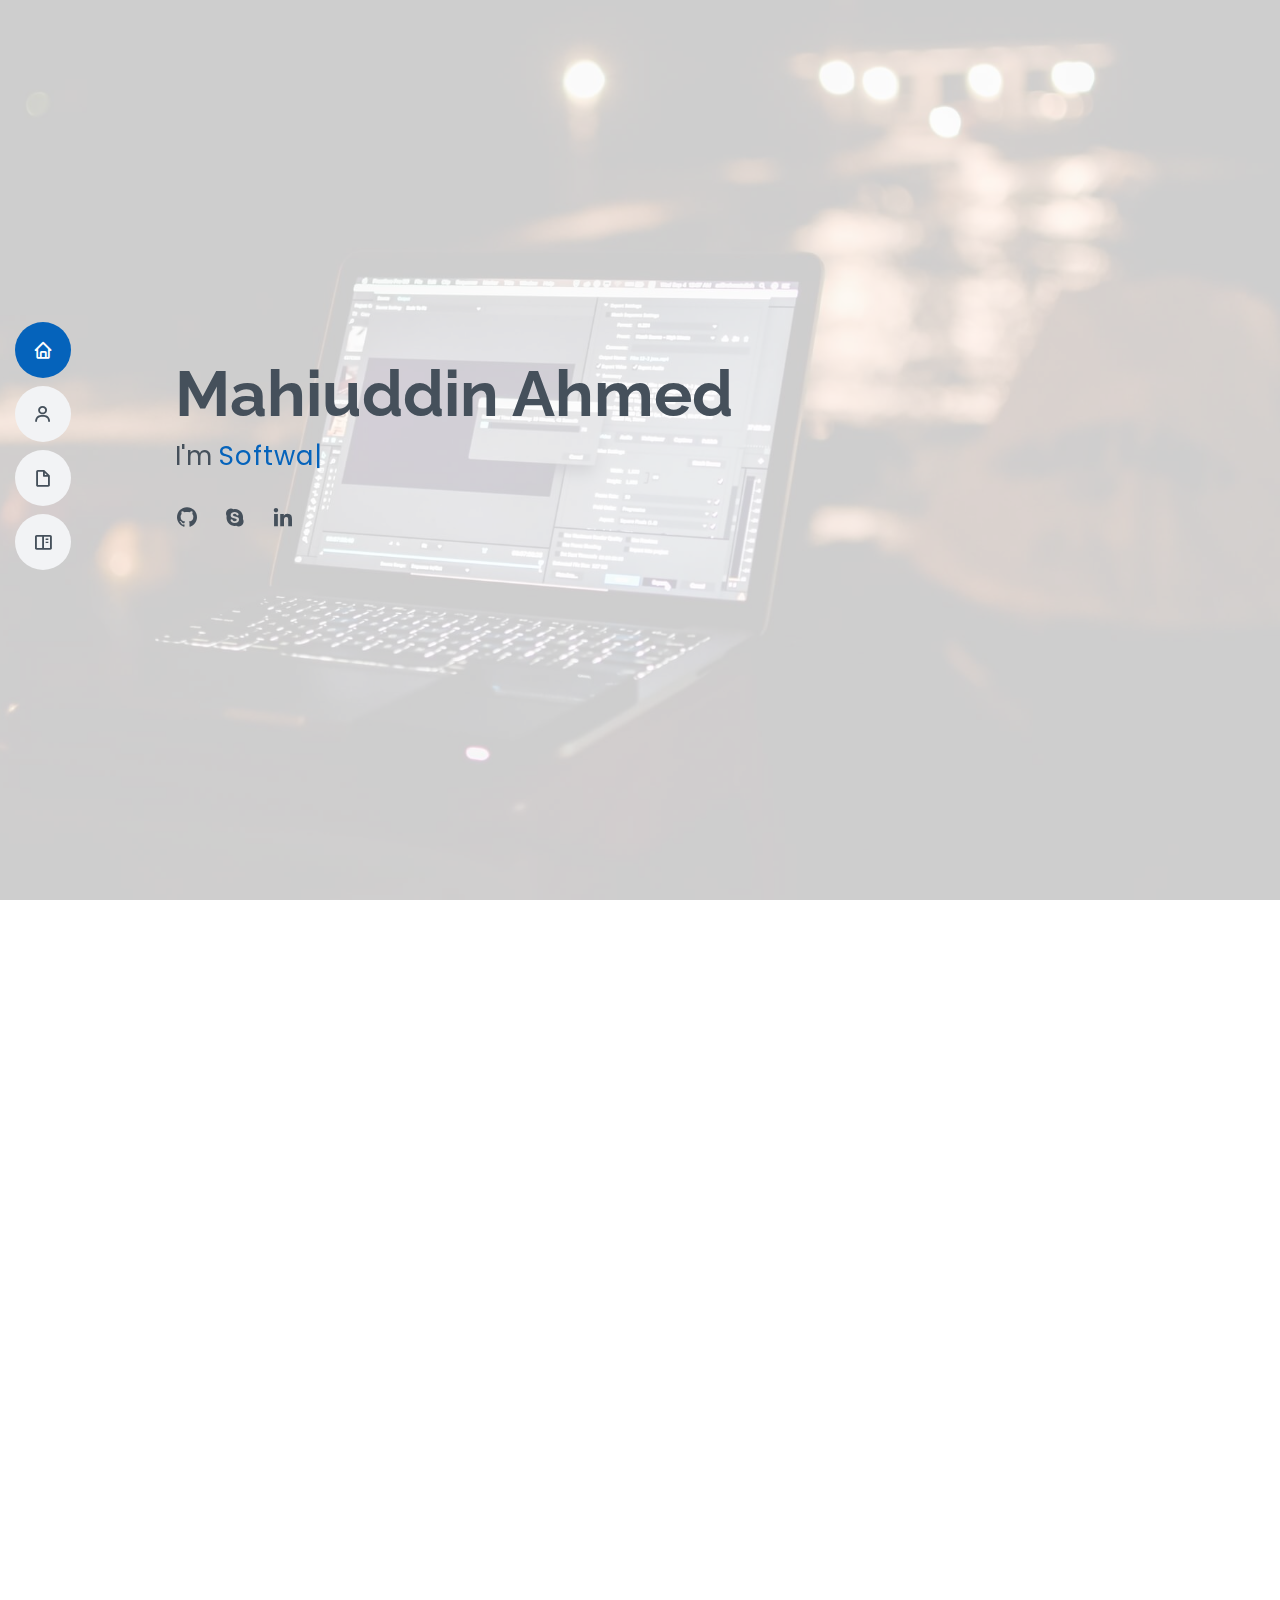
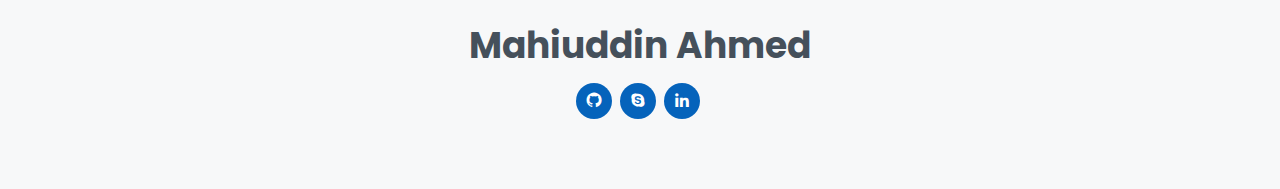
==== commit 332b9625: "Portfolio index.html updated" ====
--- a/index.html
+++ b/index.html
@@ -18,7 +18,6 @@
 
   <!-- Vendor CSS Files -->
   <link href="assets/vendor/bootstrap/css/bootstrap.min.css" rel="stylesheet">
-<!--  <link href="assets/vendor/icofont/icofont.min.css" rel="stylesheet">-->
   <link href="assets/vendor/boxicons/css/boxicons.min.css" rel="stylesheet">
   <link href="assets/vendor/venobox/venobox.css" rel="stylesheet">
   <link href="assets/vendor/fontawesome/css/all.min.css" rel="stylesheet"/>
@@ -80,9 +79,6 @@
         </div>
 
         <div class="row">
-          <!--<div class="col-lg-4">
-            <img src="assets/img/profile-img.jpg" class="img-fluid" alt="">
-          </div>-->
           <div class="col-lg-12 pt-4 pt-lg-0 content">
             <h3>Software Engineer</h3>
             <p class="font-italic">
@@ -244,10 +240,6 @@
             <div class="progress">
               <h6 class="skill">MongoDB <span class="val"><i class="fas fa-database fa-2x"></i></span></h6>
             </div>
-
-            <!--<div class="progress">
-              <h6 class="skill">Bootstrap <span class="val"><i class="fab fa-bootstrap fa-2x"></i></span></h6>
-            </div>-->
           </div>
 
         </div>
@@ -324,7 +316,7 @@
             <h3 class="resume-title">Internships</h3>
             <div class="resume-item">
               <h4>Web Developer</h4>
-              <h5>December, 2019 - Present</h5>
+              <h5>March, 2018 - May, 2018</h5>
               <p><a href="http://www.synesisit.com.bd"><em>Synesis IT Ltd </em></a></p>
               <ul>
                 <li>Worked on Capability Maturity Model Integration (CMMI) Appraisal project </li>
@@ -347,7 +339,7 @@
             </div>
             <div class="resume-item">
               <h4>Software Engineer</h4>
-              <h5>March, 2018 - December, 2019</h5>
+              <h5>Jun, 2018 - November, 2019</h5>
               <p><a href="http://bytetrek.com"><em>Byte Trek Ltd </em></a></p>
               <ul>
                 <li>Developed web application in Django to auto categorize Google My Business reviews. This application automatically classifies user review into predefined category and reply using deep learning and natural language processing. </li>
@@ -408,7 +400,7 @@
                 <h4>Spendfox</h4>
                 <p>Web App, Laravel</p>
                 <div class="portfolio-links">
-                  <a href="assets/img/portfolio/spendfox/spendfox-hero-section.png" data-gall="portfolioGallery" class="venobox" title="Spendfox"><i class="bx bx-plus"></i></a>
+                  <a href="assets/img/portfolio/spendfox/spendfox-hero-section.png" data-gall="portfolioGallery" class="venobox" title="Spendfox"><i class="bx bx-detail"></i></a>
                   <a href="spendfox.html" data-gall="portfolioDetailsGallery" data-vbtype="iframe" class="venobox" title="Portfolio Details"><i class="bx bx-link"></i></a>
                 </div>
               </div>
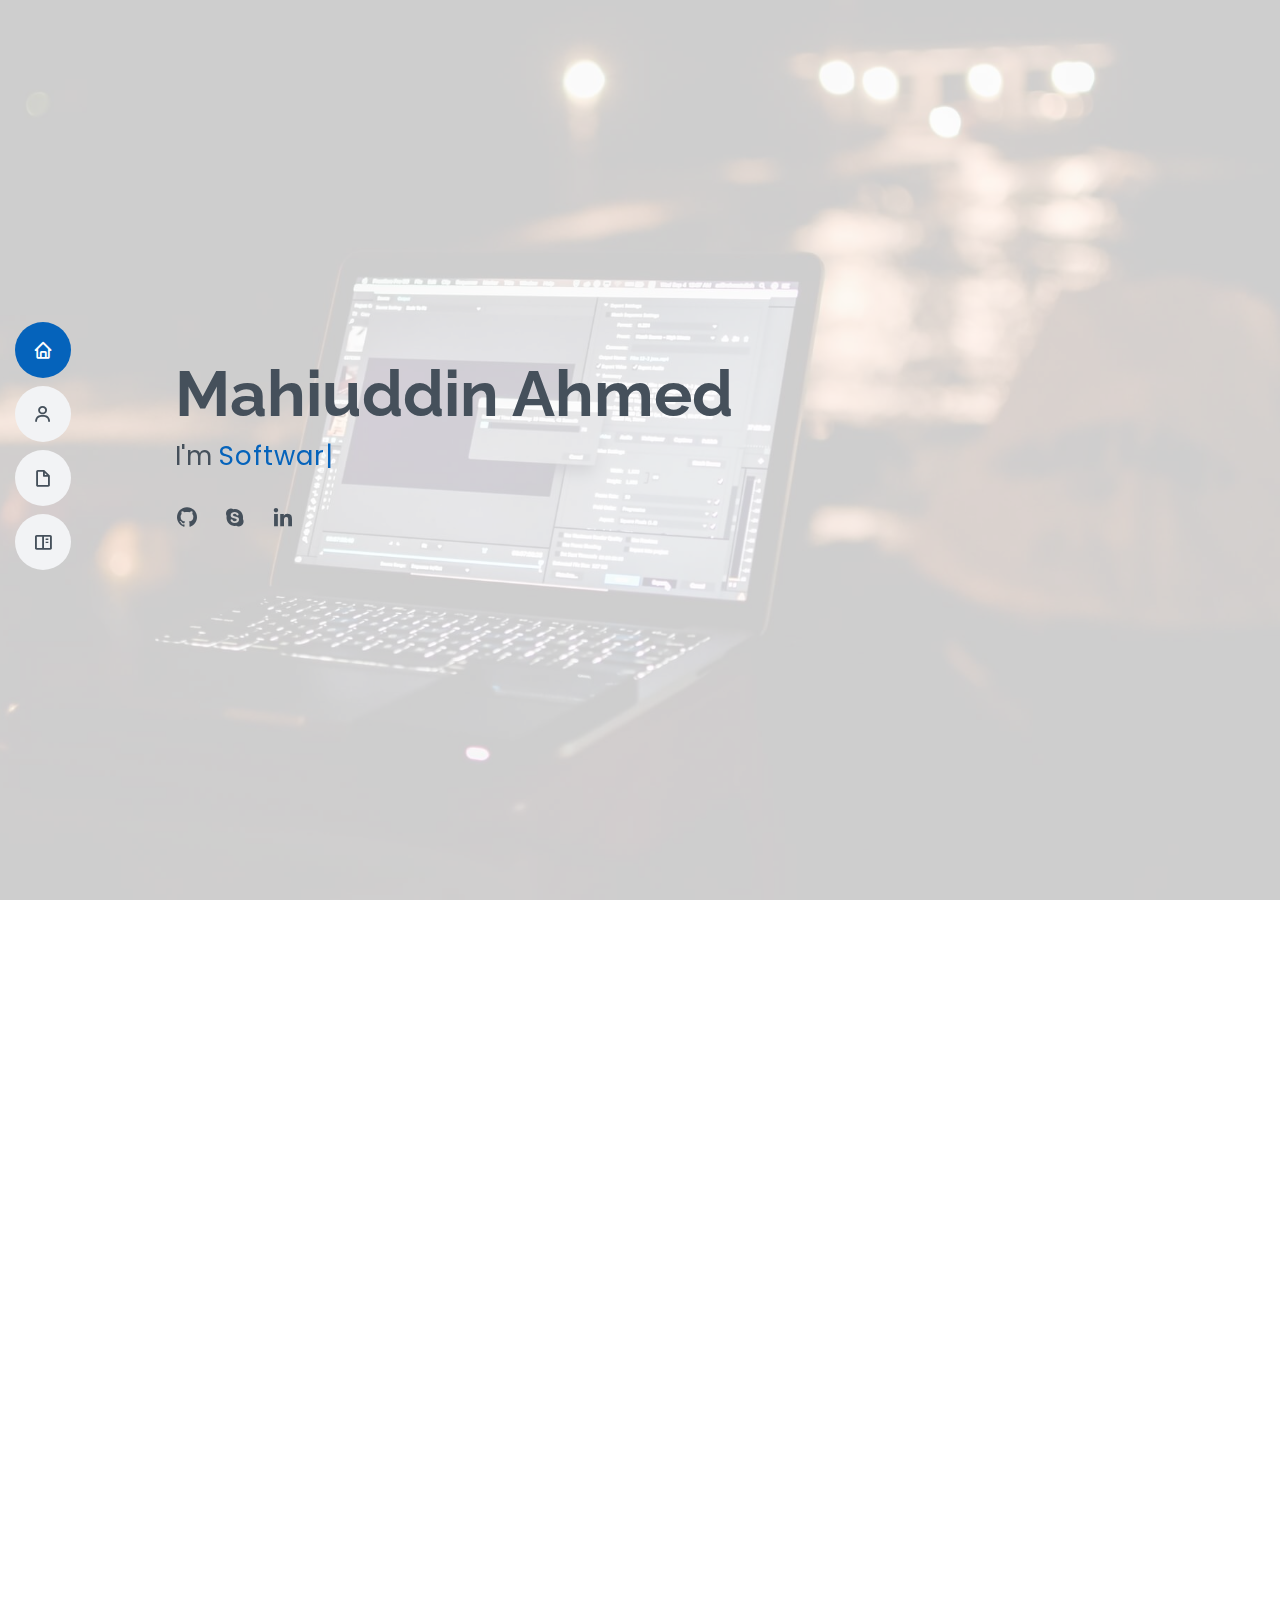
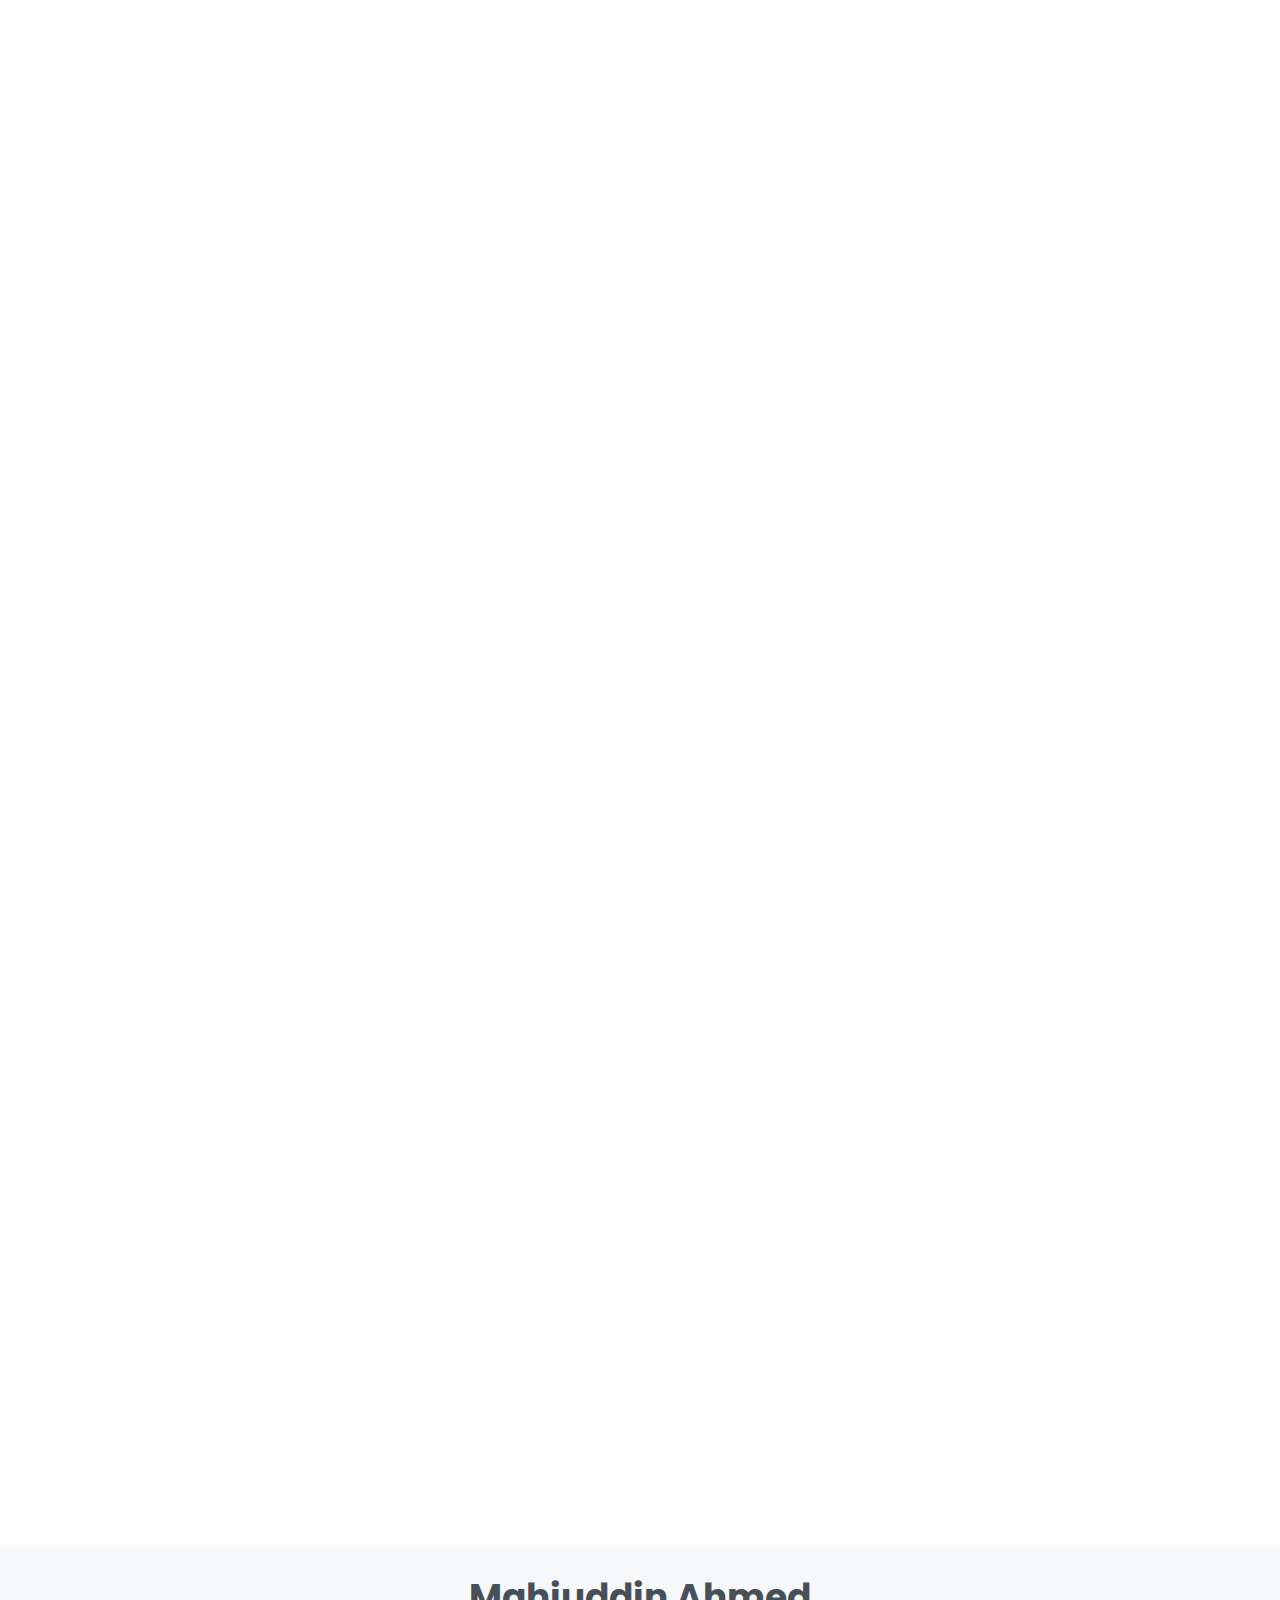
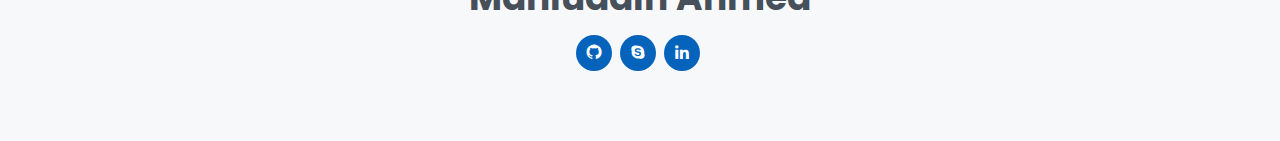
==== commit 97847b48: "Removed Dummy Text From Skill Section" ====
--- a/index.html
+++ b/index.html
@@ -112,7 +112,7 @@
 
         <div class="section-title">
           <h2>Skills</h2>
-          <p>Magnam dolores commodi suscipit. Necessitatibus eius consequatur ex aliquid fuga eum quidem. Sit sint consectetur velit. Quisquam quos quisquam cupiditate. Et nemo qui impedit suscipit alias ea. Quia fugiat sit in iste officiis commodi quidem hic quas.</p>
+<!--          <p>Magnam dolores commodi suscipit. Necessitatibus eius consequatur ex aliquid fuga eum quidem. Sit sint consectetur velit. Quisquam quos quisquam cupiditate. Et nemo qui impedit suscipit alias ea. Quia fugiat sit in iste officiis commodi quidem hic quas.</p>-->
         </div>
 
         <div class="row skills-content">
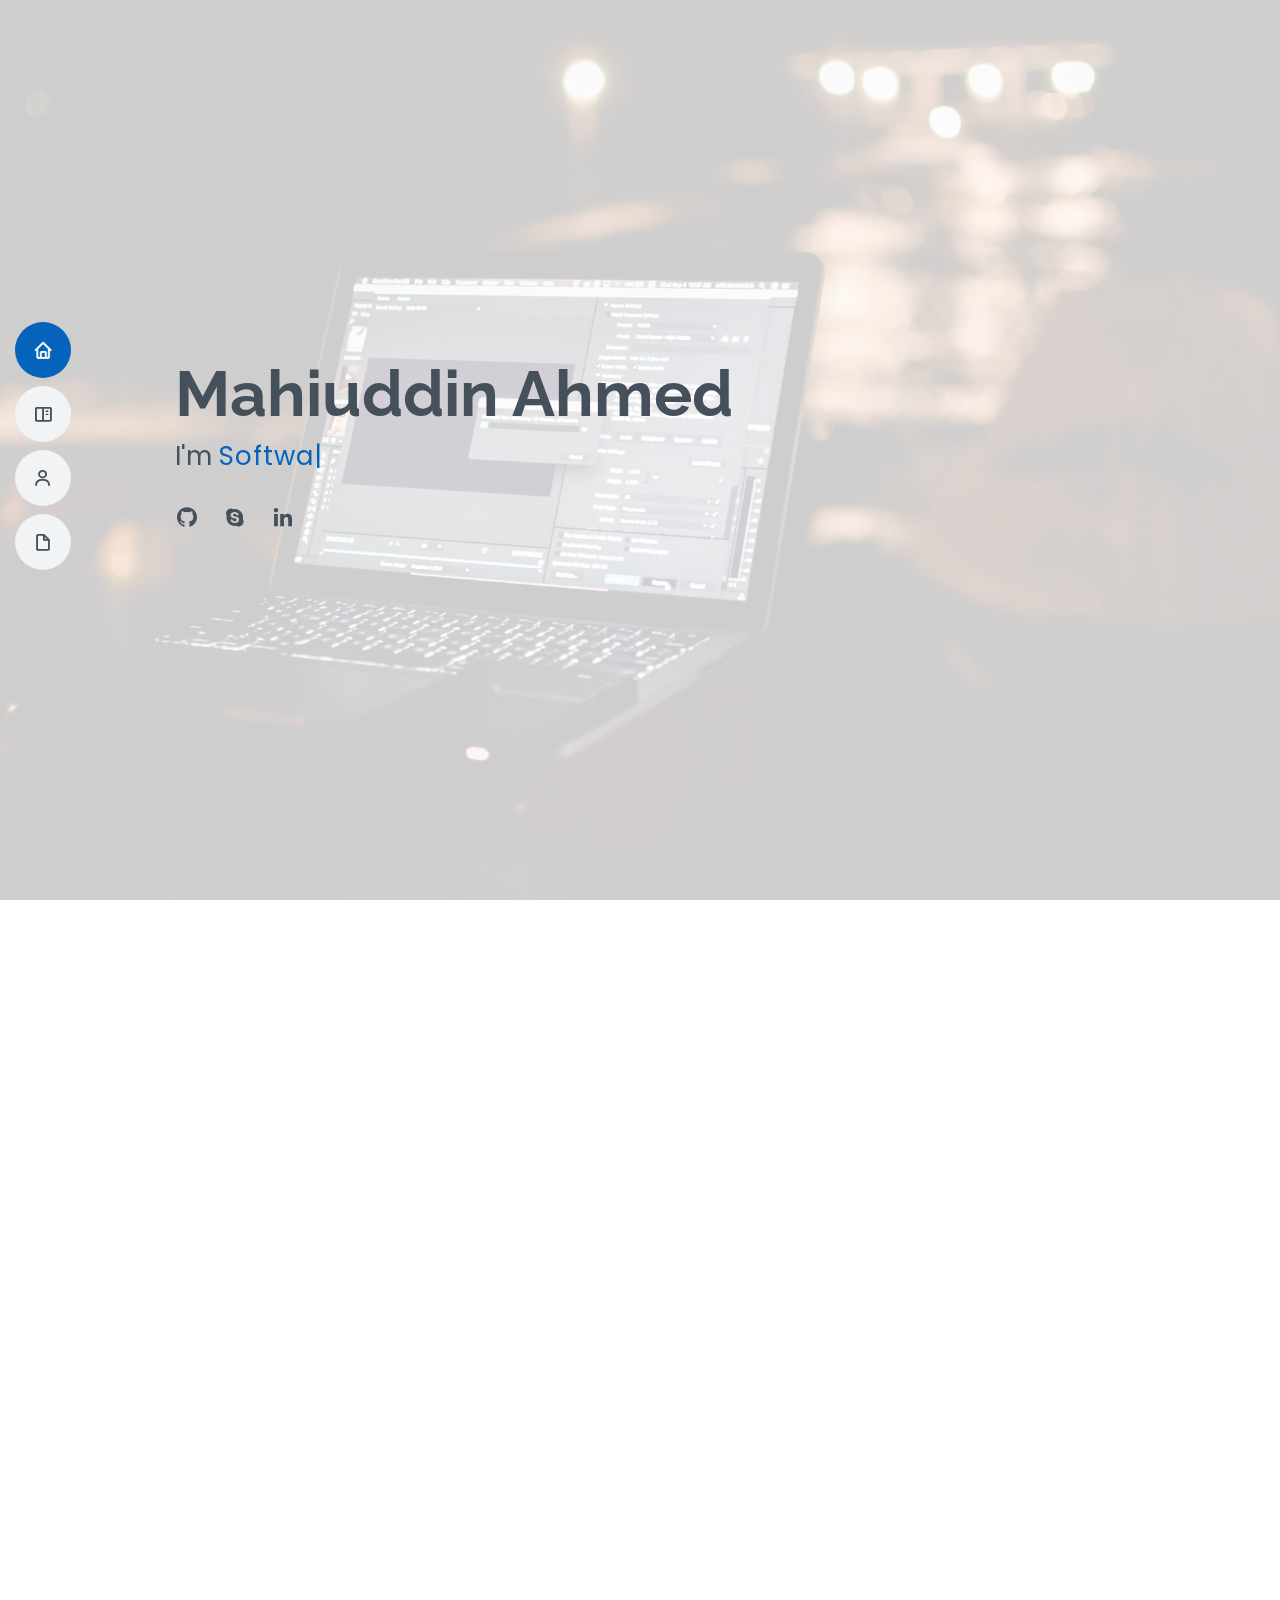
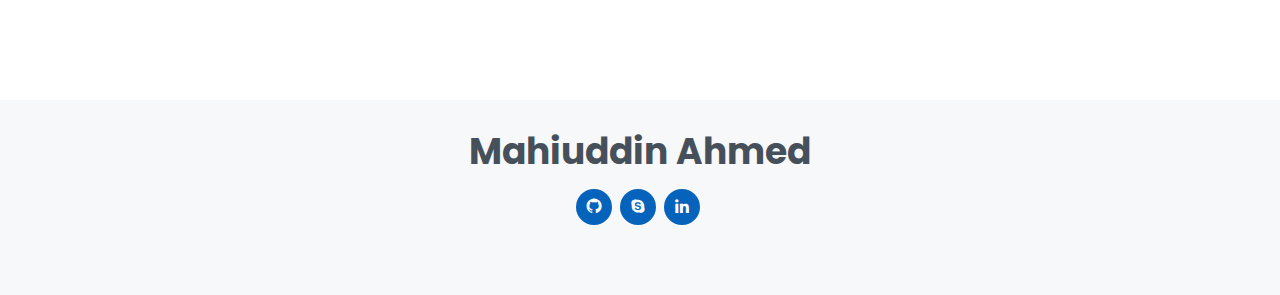
==== commit 0fd7e5b3: "QuickRecruit Added on Portfolio" ====
--- a/index.html
+++ b/index.html
@@ -46,9 +46,9 @@
     <nav class="nav-menu">
       <ul>
         <li class="active"><a href="#hero"><i class="bx bx-home"></i> <span>Home</span></a></li>
+        <li><a href="#portfolio"><i class="bx bx-book-content"></i> <span>Portfolio</span></a></li>
         <li><a href="#about"><i class="bx bx-user"></i> <span>About</span></a></li>
         <li><a href="#resume"><i class="bx bx-file-blank"></i> <span>Resume</span></a></li>
-        <li><a href="#portfolio"><i class="bx bx-book-content"></i> <span>Portfolio</span></a></li>
       </ul>
     </nav><!-- .nav-menu -->
 
@@ -68,7 +68,157 @@
   </section><!-- End Hero -->
 
   <main id="main">
-
+    <!-- ======= Portfolio Section ======= -->
+    <section id="portfolio" class="portfolio section-bg">
+      <div class="container" data-aos="fade-up">
+
+        <div class="section-title">
+          <h2>Portfolio</h2>
+          <p>Below I have listed some of the noteable project that I have developed or was involved with its development lifecycle.</p>
+        </div>
+
+        <div class="row">
+          <div class="col-lg-12 d-flex justify-content-center" data-aos="fade-up" data-aos-delay="100">
+            <ul id="portfolio-flters">
+              <li data-filter="*" class="filter-active">All</li>
+              <li data-filter=".filter-web-app">Web App</li>
+              <li data-filter=".filter-wordpress">WordPress</li>
+              <li data-filter=".filter-php">Raw PHP</li>
+            </ul>
+          </div>
+        </div>
+
+        <div class="row portfolio-container" data-aos="fade-up" data-aos-delay="200">
+          <div class="col-lg-4 col-md-6 portfolio-item filter-web-app">
+            <div class="portfolio-wrap">
+              <img src="assets/img/portfolio/quickrecruit/dashboard.png" class="img-fluid" alt="">
+              <div class="portfolio-info">
+                <h4>QuickRecruit</h4>
+                <p>Web App, Laravel</p>
+                <div class="portfolio-links">
+                  <a href="assets/img/portfolio/quickrecruit/dashboard.png" data-gall="portfolioGallery" class="venobox" title="App 1"><i class="bx bx-plus"></i></a>
+                  <a href="quickrecruit.html" data-gall="portfolioDetailsGallery" data-vbtype="iframe" class="venobox" title="Portfolio Details"><i class="bx bx-link"></i></a>
+                </div>
+              </div>
+            </div>
+          </div>
+
+          <div class="col-lg-4 col-md-6 portfolio-item filter-web-app">
+            <div class="portfolio-wrap">
+              <img src="assets/img/portfolio/leadstrix/leadstrix-user-dashboard.png" class="img-fluid" alt="">
+              <div class="portfolio-info">
+                <h4>Leadstrix</h4>
+                <p>Web App, Laravel</p>
+                <div class="portfolio-links">
+                  <a href="assets/img/portfolio/leadstrix/leadstrix-project-details.png" data-gall="portfolioGallery" class="venobox" title="App 1"><i class="bx bx-plus"></i></a>
+                  <a href="leadstrix.html" data-gall="portfolioDetailsGallery" data-vbtype="iframe" class="venobox" title="Portfolio Details"><i class="bx bx-link"></i></a>
+                </div>
+              </div>
+            </div>
+          </div>
+
+          <div class="col-lg-4 col-md-6 portfolio-item filter-web-app">
+            <div class="portfolio-wrap">
+              <img src="assets/img/portfolio/spendfox/spendfox-long-dashboard-screenshot.png" class="img-fluid" alt="">
+              <div class="portfolio-info">
+                <h4>Spendfox</h4>
+                <p>Web App, Laravel</p>
+                <div class="portfolio-links">
+                  <a href="assets/img/portfolio/spendfox/spendfox-hero-section.png" data-gall="portfolioGallery" class="venobox" title="Spendfox"><i class="bx bx-detail"></i></a>
+                  <a href="spendfox.html" data-gall="portfolioDetailsGallery" data-vbtype="iframe" class="venobox" title="Portfolio Details"><i class="bx bx-link"></i></a>
+                </div>
+              </div>
+            </div>
+          </div>
+
+          <div class="col-lg-4 col-md-6 portfolio-item filter-web-app">
+            <div class="portfolio-wrap">
+              <img src="assets/img/portfolio/covertshare/covertshare-admin-dashboard.png" class="img-fluid" alt="">
+              <div class="portfolio-info">
+                <h4>CovertShare</h4>
+                <p>Web App, Yii2</p>
+                <div class="portfolio-links">
+                  <a href="assets/img/portfolio/covertshare/covertshare-admin-dashboard.png" data-gall="portfolioGallery" class="venobox" title="CoverShare"><i class="bx bx-plus"></i></a>
+                  <a href="covertshare.html" data-gall="portfolioDetailsGallery" data-vbtype="iframe" class="venobox" title="CoverShare Details"><i class="bx bx-link"></i></a>
+                </div>
+              </div>
+            </div>
+          </div>
+
+          <div class="col-lg-4 col-md-6 portfolio-item filter-php">
+            <div class="portfolio-wrap">
+              <img src="assets/img/portfolio/signmerge/dashboard.png" class="img-fluid" alt="">
+              <div class="portfolio-info">
+                <h4>Signmerge</h4>
+                <p>Web App, PHP</p>
+                <div class="portfolio-links">
+                  <a href="assets/img/portfolio/signmerge/dashboard.png" data-gall="portfolioGallery" class="venobox" title="Web 2"><i class="bx bx-plus"></i></a>
+                  <a href="signmerge.html" data-gall="portfolioDetailsGallery" data-vbtype="iframe" class="venobox" title="Portfolio Details"><i class="bx bx-link"></i></a>
+                </div>
+              </div>
+            </div>
+          </div>
+
+          <div class="col-lg-4 col-md-6 portfolio-item filter-web-app">
+            <div class="portfolio-wrap">
+              <img src="assets/img/portfolio/ehub/e-hub-Dashboard.png" class="img-fluid" alt="">
+              <div class="portfolio-info">
+                <h4>eFarmersHub</h4>
+                <p>Web App, Laravel, MongoDB</p>
+                <div class="portfolio-links">
+                  <a href="assets/img/portfolio/ehub/e-hub-Dashboard.png" data-gall="portfolioGallery" class="venobox" title="App 3"><i class="bx bx-plus"></i></a>
+                  <a href="efarmershub.html" data-gall="portfolioDetailsGallery" data-vbtype="iframe" class="venobox" title="Portfolio Details"><i class="bx bx-link"></i></a>
+                </div>
+              </div>
+            </div>
+          </div>
+
+          <div class="col-lg-4 col-md-6 portfolio-item filter-wordpress">
+            <div class="portfolio-wrap">
+              <img src="assets/img/portfolio/entrustcare/entrustcare_home.png" class="img-fluid" alt="">
+              <div class="portfolio-info">
+                <h4>enTrust Immediate Care</h4>
+                <p>Card</p>
+                <div class="portfolio-links">
+                  <a href="assets/img/portfolio/entrustcare/entrustcare_home.png" data-gall="portfolioGallery" class="venobox" title="enTrust Immediate Care"><i class="bx bx-plus"></i></a>
+                  <a href="entrustcare.html" data-gall="portfolioDetailsGallery" data-vbtype="iframe" class="venobox" title="Portfolio Details"><i class="bx bx-link"></i></a>
+                </div>
+              </div>
+            </div>
+          </div>
+
+          <div class="col-lg-4 col-md-6 portfolio-item filter-wordpress">
+            <div class="portfolio-wrap">
+              <img src="assets/img/portfolio/westoaks/west_oaks_urgent_care_2.png" class="img-fluid" alt="">
+              <div class="portfolio-info">
+                <h4>West Oaks Urgent Care</h4>
+                <p>Wordpress Plugin, PHP</p>
+                <div class="portfolio-links">
+                  <a href="assets/img/portfolio/westoaks/west_oaks_urgent_care_2.png" data-gall="portfolioGallery" class="venobox" title="Card 3"><i class="bx bx-plus"></i></a>
+                  <a href="west_oaks.html" data-gall="portfolioDetailsGallery" data-vbtype="iframe" class="venobox" title="Portfolio Details"><i class="bx bx-link"></i></a>
+                </div>
+              </div>
+            </div>
+          </div>
+
+          <div class="col-lg-4 col-md-6 portfolio-item filter-web-app">
+            <div class="portfolio-wrap">
+              <img src="assets/img/portfolio/krishutshocrm/krishiutshocrm_1.png" class="img-fluid" alt="">
+              <div class="portfolio-info">
+                <h4>Krishi Utsho CRM</h4>
+                <p>Web App, Laravel, MongoDB, Regression, Time Series</p>
+                <div class="portfolio-links">
+                  <a href="assets/img/portfolio/krishutshocrm/krishiutshocrm_1.png" data-gall="portfolioGallery" class="venobox" title="Krishi Utsho CRM"><i class="bx bx-plus"></i></a>
+                  <a href="krishutshocrm.html" data-gall="portfolioDetailsGallery" data-vbtype="iframe" class="venobox" title="Portfolio Details"><i class="bx bx-link"></i></a>
+                </div>
+              </div>
+            </div>
+          </div>
+
+        </div>
+
+      </div>
+    </section><!-- End Portfolio Section -->
     <!-- ======= About Section ======= -->
     <section id="about" class="about">
       <div class="container" data-aos="fade-up">
@@ -180,37 +330,36 @@
             <div class="progress">
               <h6 class="skill">CodeIgniter <span class="val"><i class="fab fa-php fa-2x"></i></span></h6>
             </div>
+
+            <div class="progress">
+              <h6 class="skill">Ionic <span class="val"><i class="fab fa-js fa-2x"></i></span></h6>
+            </div>
+          </div>
+
+          <div class="col-lg-4">
+
+            <div class="progress">
+              <h6 class="skill">Django <span class="val"><i class="fab fa-python fa-2x"></i></span></h6>
+            </div>
+
+            <div class="progress">
+              <h6 class="skill">VueJS <span class="val"><i class="fab fa-vuejs fa-2x"></i></span></h6>
+            </div>
             <div class="progress">
               <h6 class="skill">ExpressJS <span class="val"><i class="fab fa-js fa-2x"></i></span></h6>
             </div>
-          </div>
-
-          <div class="col-lg-4">
-
-            <div class="progress">
-              <h6 class="skill">Django <span class="val"><i class="fab fa-python fa-2x"></i></span></h6>
-              <!--<div class="progress-bar-wrap">
-                <div class="progress-bar" role="progressbar" aria-valuenow="100" aria-valuemin="0" aria-valuemax="100"></div>
-              </div>-->
-            </div>
-
-            <div class="progress">
-              <h6 class="skill">Ionic <span class="val"><i class="fab fa-js fa-2x"></i></span></h6>
-            </div>
-            <div class="progress">
-              <h6 class="skill">Angular <span class="val"><i class="fab fa-js fa-2x"></i></span></h6>
-            </div>
-          </div>
-
-          <div class="col-lg-4">
-
-            <div class="progress">
-              <h6 class="skill">Flask <span class="val"><i class="fab fa-python fa-2x"></i></span></h6>
-            </div>
+
+          </div>
+
+          <div class="col-lg-4">
 
             <div class="progress">
               <h6 class="skill">Bootstrap <span class="val"><i class="fab fa-bootstrap fa-2x"></i></span></h6>
             </div>
+            <div class="progress">
+              <h6 class="skill">Angular <span class="val"><i class="fab fa-angular fa-2x"></i></span></h6>
+            </div>
+
           </div>
 
         </div>
@@ -355,146 +504,6 @@
       </div>
     </section>
     <!-- End Resume Section -->
-
-    <!-- ======= Portfolio Section ======= -->
-    <section id="portfolio" class="portfolio section-bg">
-      <div class="container" data-aos="fade-up">
-
-        <div class="section-title">
-          <h2>Portfolio</h2>
-          <p>Below I have listed some of the noteable project that I have developed or was involved with its development lifecycle.</p>
-        </div>
-
-        <div class="row">
-          <div class="col-lg-12 d-flex justify-content-center" data-aos="fade-up" data-aos-delay="100">
-            <ul id="portfolio-flters">
-              <li data-filter="*" class="filter-active">All</li>
-              <li data-filter=".filter-web-app">Web App</li>
-<!--              <li data-filter=".filter-api">REST Api</li>-->
-              <li data-filter=".filter-wordpress">WordPress</li>
-              <li data-filter=".filter-php">Raw PHP</li>
-            </ul>
-          </div>
-        </div>
-
-        <div class="row portfolio-container" data-aos="fade-up" data-aos-delay="200">
-
-          <div class="col-lg-4 col-md-6 portfolio-item filter-web-app">
-            <div class="portfolio-wrap">
-              <img src="assets/img/portfolio/leadstrix/leadstrix-user-dashboard.png" class="img-fluid" alt="">
-              <div class="portfolio-info">
-                <h4>Leadstrix</h4>
-                <p>Web App, Laravel</p>
-                <div class="portfolio-links">
-                  <a href="assets/img/portfolio/leadstrix/leadstrix-project-details.png" data-gall="portfolioGallery" class="venobox" title="App 1"><i class="bx bx-plus"></i></a>
-                  <a href="leadstrix.html" data-gall="portfolioDetailsGallery" data-vbtype="iframe" class="venobox" title="Portfolio Details"><i class="bx bx-link"></i></a>
-                </div>
-              </div>
-            </div>
-          </div>
-
-          <div class="col-lg-4 col-md-6 portfolio-item filter-web-app">
-            <div class="portfolio-wrap">
-              <img src="assets/img/portfolio/spendfox/spendfox-long-dashboard-screenshot.png" class="img-fluid" alt="">
-              <div class="portfolio-info">
-                <h4>Spendfox</h4>
-                <p>Web App, Laravel</p>
-                <div class="portfolio-links">
-                  <a href="assets/img/portfolio/spendfox/spendfox-hero-section.png" data-gall="portfolioGallery" class="venobox" title="Spendfox"><i class="bx bx-detail"></i></a>
-                  <a href="spendfox.html" data-gall="portfolioDetailsGallery" data-vbtype="iframe" class="venobox" title="Portfolio Details"><i class="bx bx-link"></i></a>
-                </div>
-              </div>
-            </div>
-          </div>
-
-          <div class="col-lg-4 col-md-6 portfolio-item filter-web-app">
-            <div class="portfolio-wrap">
-              <img src="assets/img/portfolio/covertshare/covertshare-admin-dashboard.png" class="img-fluid" alt="">
-              <div class="portfolio-info">
-                <h4>CovertShare</h4>
-                <p>Web App, Yii2</p>
-                <div class="portfolio-links">
-                  <a href="assets/img/portfolio/covertshare/covertshare-admin-dashboard.png" data-gall="portfolioGallery" class="venobox" title="CoverShare"><i class="bx bx-plus"></i></a>
-                  <a href="covertshare.html" data-gall="portfolioDetailsGallery" data-vbtype="iframe" class="venobox" title="CoverShare Details"><i class="bx bx-link"></i></a>
-                </div>
-              </div>
-            </div>
-          </div>
-
-          <div class="col-lg-4 col-md-6 portfolio-item filter-php">
-            <div class="portfolio-wrap">
-              <img src="assets/img/portfolio/signmerge/dashboard.png" class="img-fluid" alt="">
-              <div class="portfolio-info">
-                <h4>Signmerge</h4>
-                <p>Web App, PHP</p>
-                <div class="portfolio-links">
-                  <a href="assets/img/portfolio/signmerge/dashboard.png" data-gall="portfolioGallery" class="venobox" title="Web 2"><i class="bx bx-plus"></i></a>
-                  <a href="signmerge.html" data-gall="portfolioDetailsGallery" data-vbtype="iframe" class="venobox" title="Portfolio Details"><i class="bx bx-link"></i></a>
-                </div>
-              </div>
-            </div>
-          </div>
-
-          <div class="col-lg-4 col-md-6 portfolio-item filter-web-app">
-            <div class="portfolio-wrap">
-              <img src="assets/img/portfolio/ehub/e-hub-Dashboard.png" class="img-fluid" alt="">
-              <div class="portfolio-info">
-                <h4>eFarmersHub</h4>
-                <p>Web App, Laravel, MongoDB</p>
-                <div class="portfolio-links">
-                  <a href="assets/img/portfolio/ehub/e-hub-Dashboard.png" data-gall="portfolioGallery" class="venobox" title="App 3"><i class="bx bx-plus"></i></a>
-                  <a href="efarmershub.html" data-gall="portfolioDetailsGallery" data-vbtype="iframe" class="venobox" title="Portfolio Details"><i class="bx bx-link"></i></a>
-                </div>
-              </div>
-            </div>
-          </div>
-
-          <div class="col-lg-4 col-md-6 portfolio-item filter-wordpress">
-            <div class="portfolio-wrap">
-              <img src="assets/img/portfolio/entrustcare/entrustcare_home.png" class="img-fluid" alt="">
-              <div class="portfolio-info">
-                <h4>enTrust Immediate Care</h4>
-                <p>Card</p>
-                <div class="portfolio-links">
-                  <a href="assets/img/portfolio/entrustcare/entrustcare_home.png" data-gall="portfolioGallery" class="venobox" title="enTrust Immediate Care"><i class="bx bx-plus"></i></a>
-                  <a href="entrustcare.html" data-gall="portfolioDetailsGallery" data-vbtype="iframe" class="venobox" title="Portfolio Details"><i class="bx bx-link"></i></a>
-                </div>
-              </div>
-            </div>
-          </div>
-
-          <div class="col-lg-4 col-md-6 portfolio-item filter-wordpress">
-            <div class="portfolio-wrap">
-              <img src="assets/img/portfolio/westoaks/west_oaks_urgent_care_2.png" class="img-fluid" alt="">
-              <div class="portfolio-info">
-                <h4>West Oaks Urgent Care</h4>
-                <p>Wordpress Plugin, PHP</p>
-                <div class="portfolio-links">
-                  <a href="assets/img/portfolio/westoaks/west_oaks_urgent_care_2.png" data-gall="portfolioGallery" class="venobox" title="Card 3"><i class="bx bx-plus"></i></a>
-                  <a href="west_oaks.html" data-gall="portfolioDetailsGallery" data-vbtype="iframe" class="venobox" title="Portfolio Details"><i class="bx bx-link"></i></a>
-                </div>
-              </div>
-            </div>
-          </div>
-
-          <div class="col-lg-4 col-md-6 portfolio-item filter-web-app">
-            <div class="portfolio-wrap">
-              <img src="assets/img/portfolio/krishutshocrm/krishiutshocrm_1.png" class="img-fluid" alt="">
-              <div class="portfolio-info">
-                <h4>Krishi Utsho CRM</h4>
-                <p>Web App, Laravel, MongoDB, Regression, Time Series</p>
-                <div class="portfolio-links">
-                  <a href="assets/img/portfolio/krishutshocrm/krishiutshocrm_1.png" data-gall="portfolioGallery" class="venobox" title="Krishi Utsho CRM"><i class="bx bx-plus"></i></a>
-                  <a href="krishutshocrm.html" data-gall="portfolioDetailsGallery" data-vbtype="iframe" class="venobox" title="Portfolio Details"><i class="bx bx-link"></i></a>
-                </div>
-              </div>
-            </div>
-          </div>
-
-        </div>
-
-      </div>
-    </section><!-- End Portfolio Section -->
   </main><!-- End #main -->
 
   <!-- ======= Footer ======= -->
--- a/assets/css/style.css
+++ b/assets/css/style.css
@@ -247,7 +247,7 @@
 #hero {
   width: 100%;
   height: 100vh;
-  background: url("../img/hero_test.jpg") top right no-repeat;
+  background: url("../img/portfolio/hero_bg.jpg") top right no-repeat;
   background-size: cover;
   position: relative;
 }
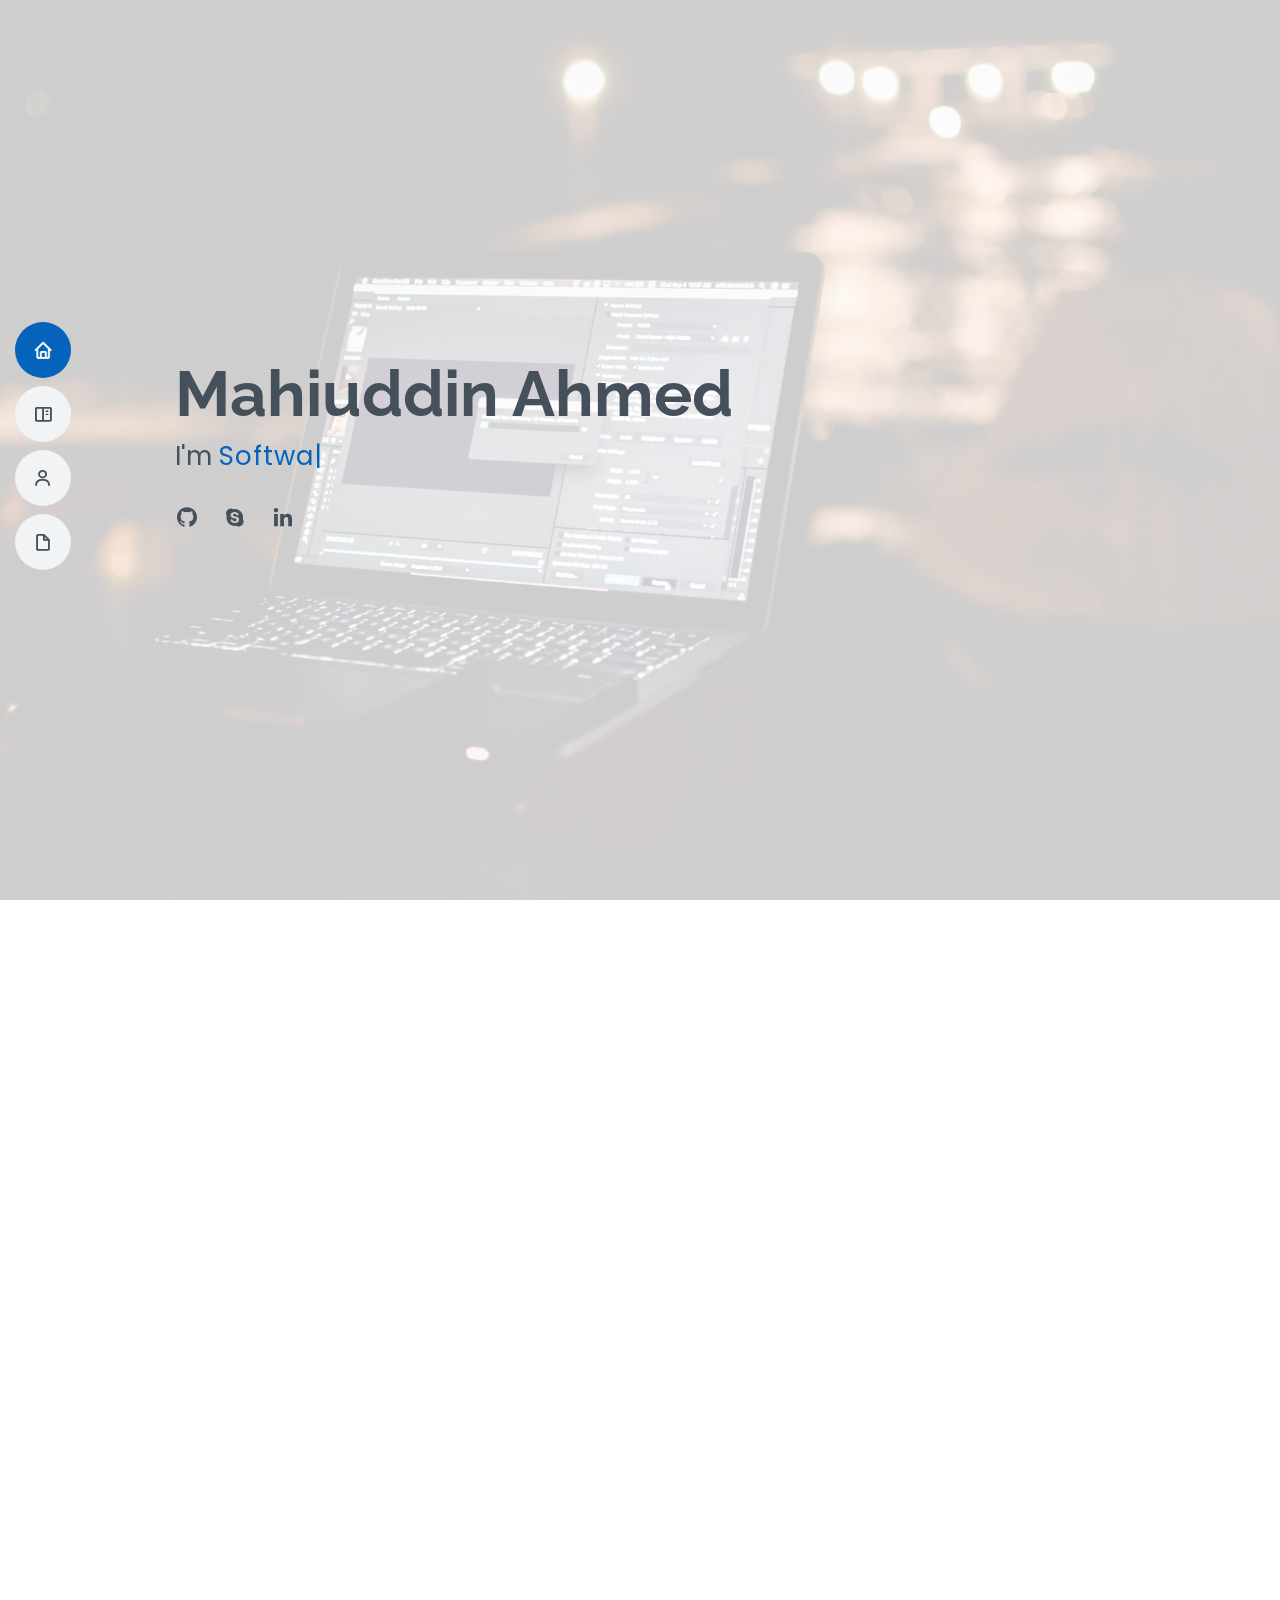
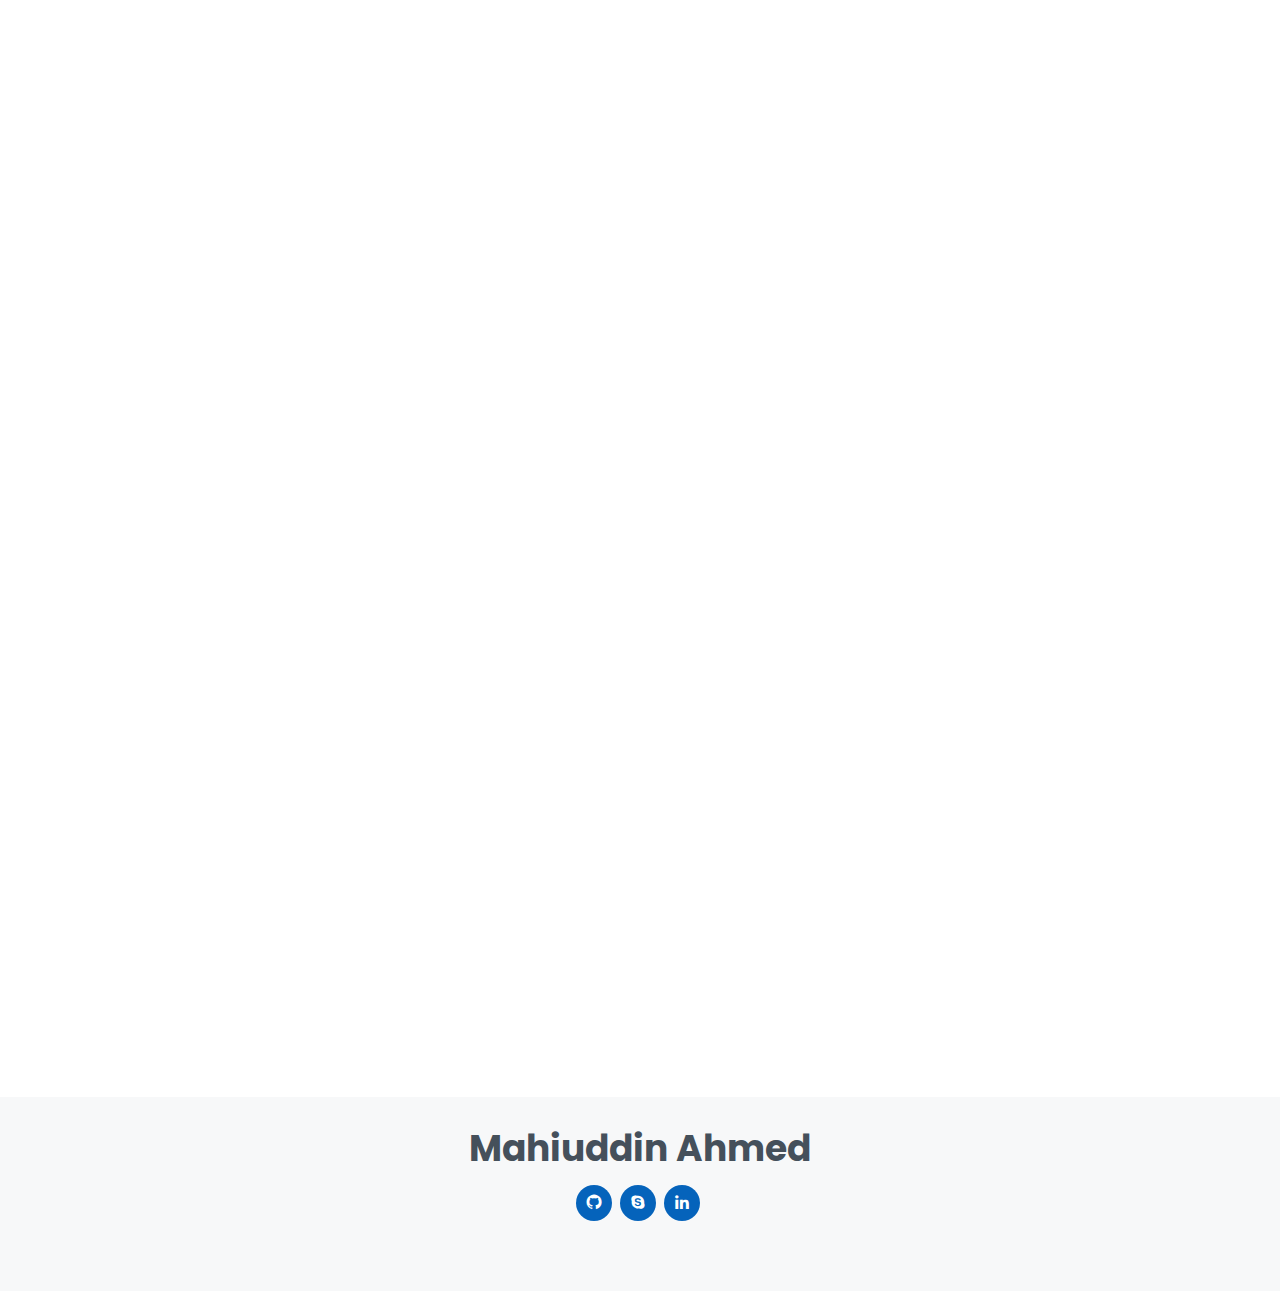
==== commit 23cabc48: "Updated Professional Experience" ====
--- a/index.html
+++ b/index.html
@@ -434,7 +434,7 @@
 
         <div class="section-title">
           <h2>Resume</h2>
-          <p>Software developer with over 2.5+ years of professional experience in developing web and cross platform mobile application. Always eager to learn about new things. Want to use technology to make people's live better. </p>
+          <p>Software developer with over 3.5+ years of professional experience in developing web and cross platform mobile application. Always eager to learn about new things. Want to use technology to make people's live better. </p>
         </div>
 
         <div class="row">
@@ -476,8 +476,31 @@
           <div class="col-lg-6">
             <h3 class="resume-title">Professional Experience</h3>
             <div class="resume-item">
+              <h4>Software Engineer</h4>
+              <h5>July, 2021 - Present</h5>
+              <p><a href="https://www.upaybd.com/"><em>upay </em></a></p>
+              <ul>
+                <li>Developing REST API in Django REST Framework. Writing clean, efficient and organized code in Python. </li>
+                <li>Responsibility includes integrating third party vendor into the system, requirement analysis according to third party documentation and designing system accordingly. </li>
+                <li>Writing unit test. </li>
+                <li>Documenting API appropriately and implementing proper logging into the system.</li>
+                <li>Writing effective and optimized database query for both SQL and NoSQL database.</li>
+              </ul>
+            </div>
+            <div class="resume-item">
+              <h4>Senior Software Engineer</h4>
+              <h5>March, 2021 - July, 2021</h5>
+              <p><a href="https://www.creativesofttechnology.com/"><em>Creative Soft Technology </em></a></p>
+              <ul>
+                <li>Developed a complete job portal management system. Designed database, selected proper architecture and incorporated proper design pattern. Implemented maintainable and clean code keeping scalability in mind.</li>
+                <li>Developed a Call & Agent Management System following domain driven design in combination with repository pattern in Laravel. Integrated Realtime functionality through firebase on this project. Also, developed REST API on this system. Used MySQL as database. </li>
+                <li>Developed multiple modules for an existing Report Management System. Additionally, fixed bugs, optimized code and eloquent query as necessary. </li>
+                <li>Worked on a team to build a Job Portal and Personal Management Information System. Used Laravel, PHP, JavaScript, VueJS and Vuex to implement this system. Integrated this platform with ekPay Payment Gateway to facilitate Payment.</li>
+              </ul>
+            </div>
+            <div class="resume-item">
               <h4>Full Stack Software Developer</h4>
-              <h5>December, 2019 - Present</h5>
+              <h5>December, 2019 - March, 2021</h5>
               <p><a href="https://www.lightcastlebd.com/"><em>LightCastle Partners </em></a></p>
               <ul>
                 <li>Build Sale and Purchase Forecasting System with Django REST Framework. Used Regression and Time Series Forecasting algorithm to build the forecasting system. Integrated this forecasting system with KrishiUtsho CRM.</li>
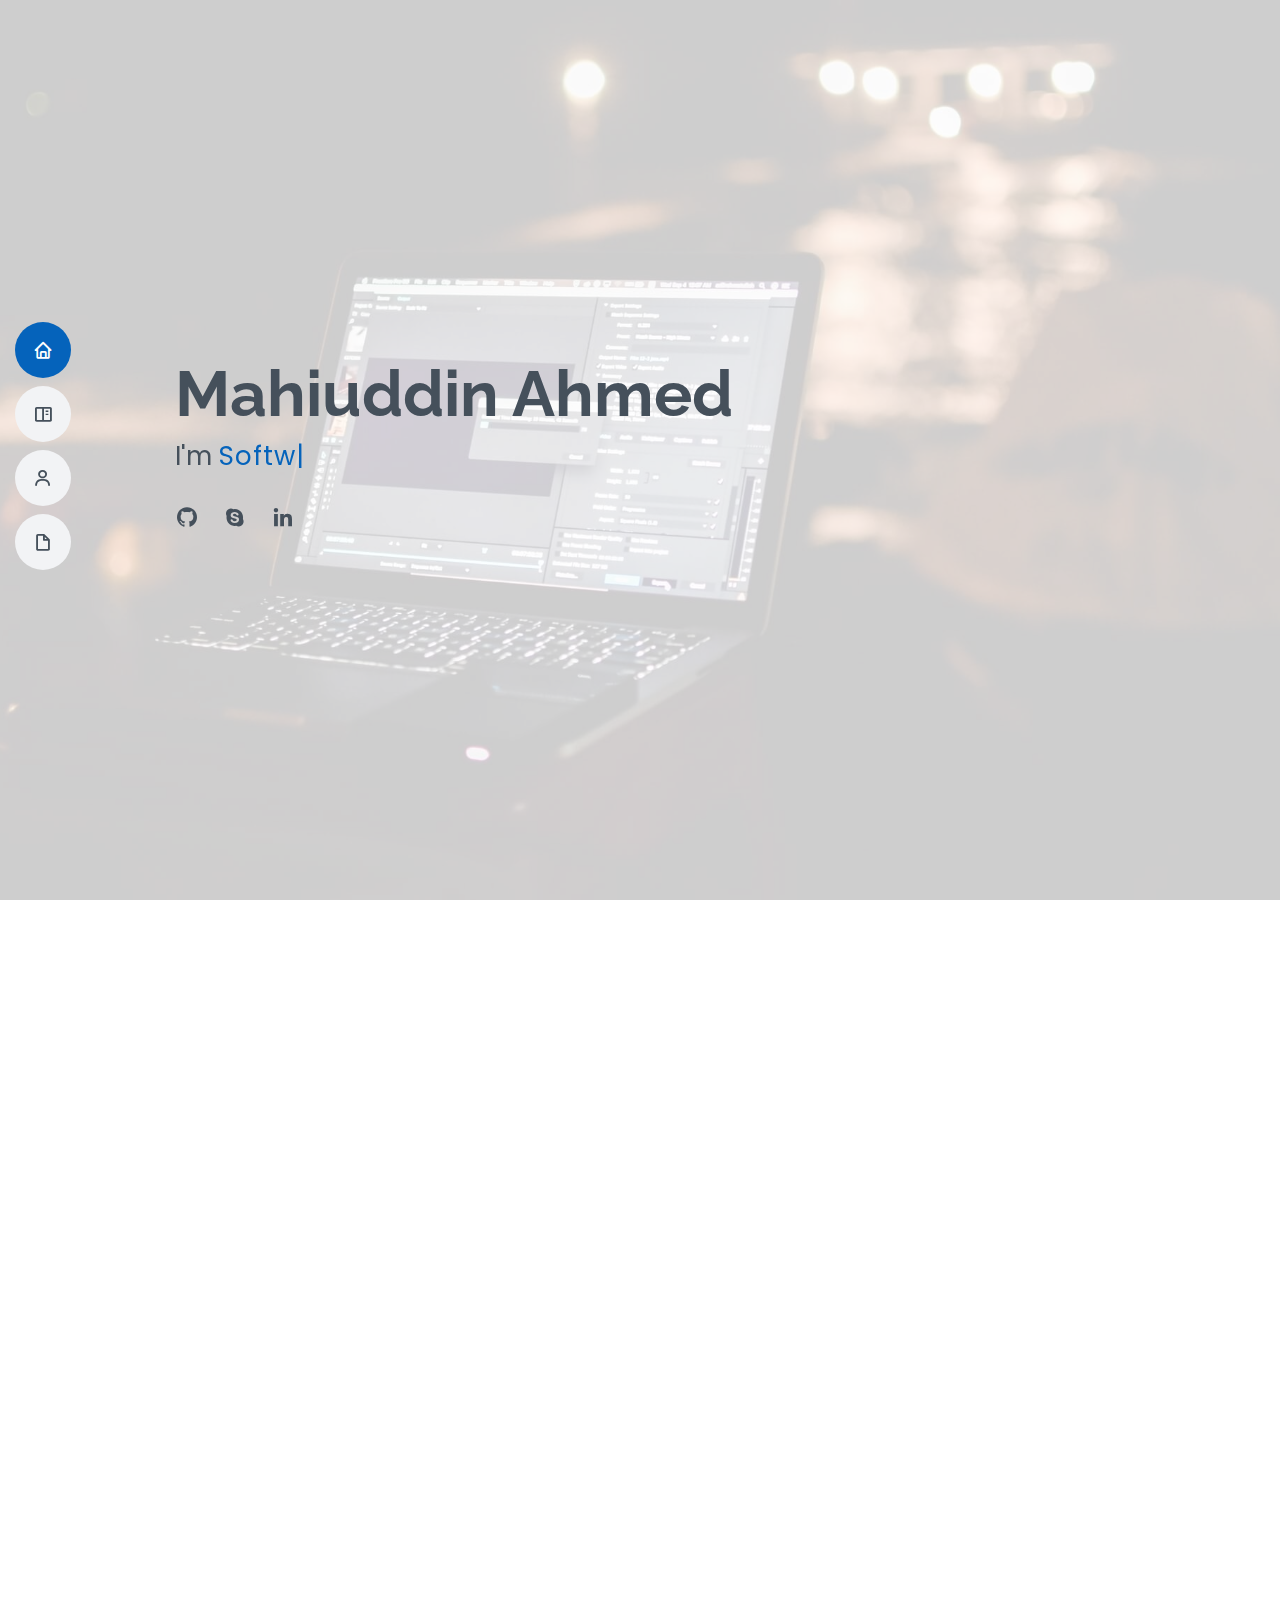
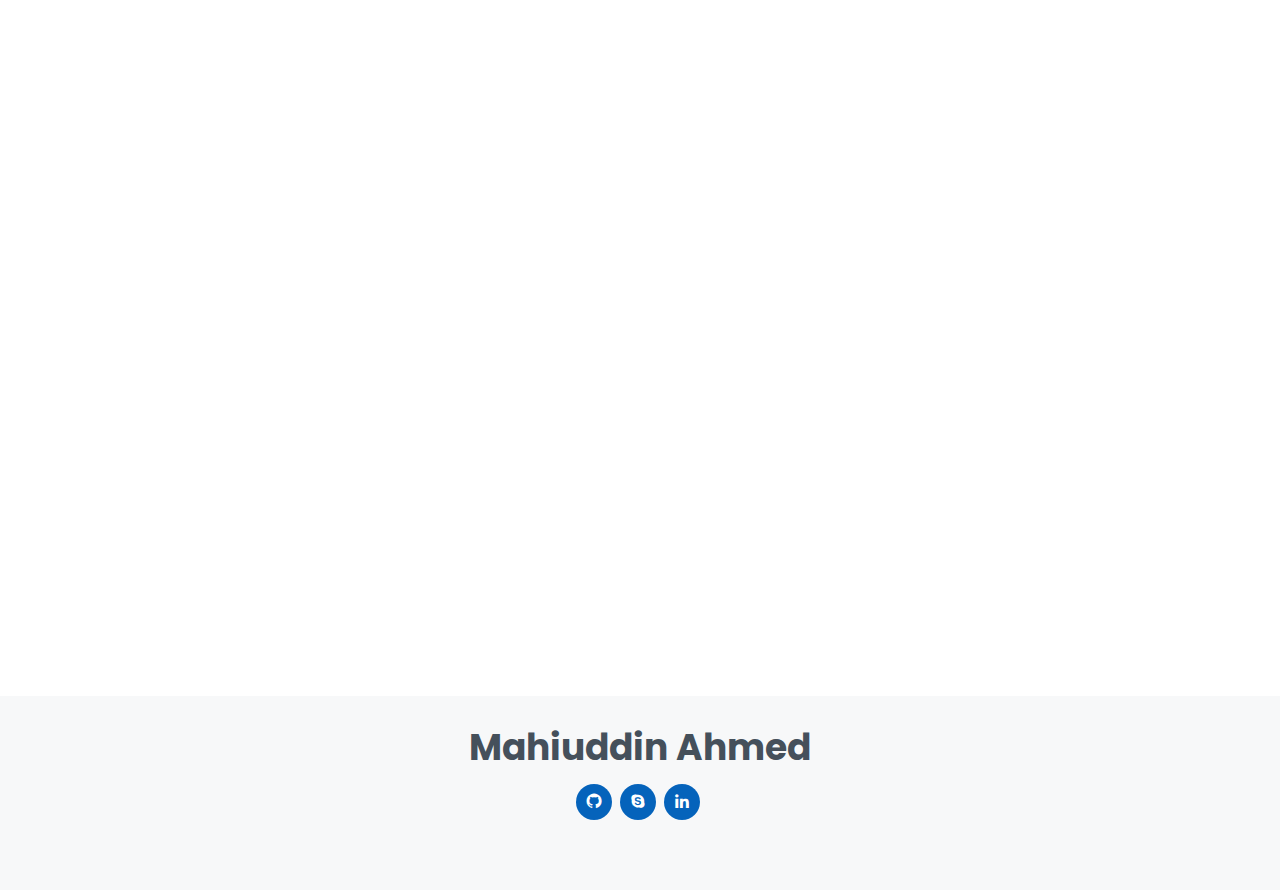
==== commit ec43780f: "Updated Professional Experience with Latest Info. Format The text." ====
--- a/index.html
+++ b/index.html
@@ -2,563 +2,697 @@
 <html lang="en">
 
 <head>
-  <meta charset="utf-8">
-  <meta content="width=device-width, initial-scale=1.0" name="viewport">
-
-  <title>Mahiuddin Ahmed Portfolio - Index</title>
-  <meta content="" name="descriptison">
-  <meta content="" name="keywords">
-
-  <!-- Favicons -->
-  <link href="assets/img/favicon.png" rel="icon">
-  <link href="assets/img/apple-touch-icon.png" rel="apple-touch-icon">
-
-  <!-- Google Fonts -->
-  <link href="https://fonts.googleapis.com/css?family=Open+Sans:300,300i,400,400i,600,600i,700,700i|Raleway:300,300i,400,400i,500,500i,600,600i,700,700i|Poppins:300,300i,400,400i,500,500i,600,600i,700,700i" rel="stylesheet">
-
-  <!-- Vendor CSS Files -->
-  <link href="assets/vendor/bootstrap/css/bootstrap.min.css" rel="stylesheet">
-  <link href="assets/vendor/boxicons/css/boxicons.min.css" rel="stylesheet">
-  <link href="assets/vendor/venobox/venobox.css" rel="stylesheet">
-  <link href="assets/vendor/fontawesome/css/all.min.css" rel="stylesheet"/>
-  <link href="assets/vendor/owl.carousel/assets/owl.carousel.min.css" rel="stylesheet">
-  <link href="assets/vendor/aos/aos.css" rel="stylesheet">
-
-  <!-- Template Main CSS File -->
-  <link href="assets/css/style.css" rel="stylesheet">
-
-  <!-- =======================================================
-  * Template Name: MyResume - v2.1.0
-  * Template URL: https://bootstrapmade.com/free-html-bootstrap-template-my-resume/
-  * Author: BootstrapMade.com
-  * License: https://bootstrapmade.com/license/
-  ======================================================== -->
+    <meta charset="utf-8">
+    <meta content="width=device-width, initial-scale=1.0" name="viewport">
+
+    <title>Mahiuddin Ahmed Portfolio</title>
+    <meta content="" name="descriptison">
+    <meta content="" name="keywords">
+
+    <!-- Favicons -->
+    <link href="assets/img/favicon.png" rel="icon">
+    <link href="assets/img/apple-touch-icon.png" rel="apple-touch-icon">
+
+    <!-- Google Fonts -->
+    <link href="https://fonts.googleapis.com/css?family=Open+Sans:300,300i,400,400i,600,600i,700,700i|Raleway:300,300i,400,400i,500,500i,600,600i,700,700i|Poppins:300,300i,400,400i,500,500i,600,600i,700,700i"
+          rel="stylesheet">
+
+    <!-- Vendor CSS Files -->
+    <link href="assets/vendor/bootstrap/css/bootstrap.min.css" rel="stylesheet">
+    <link href="assets/vendor/boxicons/css/boxicons.min.css" rel="stylesheet">
+    <link href="assets/vendor/venobox/venobox.css" rel="stylesheet">
+    <link href="assets/vendor/fontawesome/css/all.min.css" rel="stylesheet"/>
+    <link href="assets/vendor/owl.carousel/assets/owl.carousel.min.css" rel="stylesheet">
+    <link href="assets/vendor/aos/aos.css" rel="stylesheet">
+
+    <!-- Template Main CSS File -->
+    <link href="assets/css/style.css" rel="stylesheet">
+
+    <!-- =======================================================
+    * Template Name: MyResume - v2.1.0
+    * Template URL: https://bootstrapmade.com/free-html-bootstrap-template-my-resume/
+    * Author: BootstrapMade.com
+    * License: https://bootstrapmade.com/license/
+    ======================================================== -->
 </head>
 
 <body>
 
-  <!-- ======= Mobile nav toggle button ======= -->
-  <button type="button" class="mobile-nav-toggle d-xl-none"><i class="fas fa-bars"></i></button>
-
-  <!-- ======= Header ======= -->
-  <header id="header" class="d-flex flex-column justify-content-center">
+<!-- ======= Mobile nav toggle button ======= -->
+<button type="button" class="mobile-nav-toggle d-xl-none"><i class="fas fa-bars"></i></button>
+
+<!-- ======= Header ======= -->
+<header id="header" class="d-flex flex-column justify-content-center">
 
     <nav class="nav-menu">
-      <ul>
-        <li class="active"><a href="#hero"><i class="bx bx-home"></i> <span>Home</span></a></li>
-        <li><a href="#portfolio"><i class="bx bx-book-content"></i> <span>Portfolio</span></a></li>
-        <li><a href="#about"><i class="bx bx-user"></i> <span>About</span></a></li>
-        <li><a href="#resume"><i class="bx bx-file-blank"></i> <span>Resume</span></a></li>
-      </ul>
+        <ul>
+            <li class="active"><a href="#hero"><i class="bx bx-home"></i> <span>Home</span></a></li>
+            <li><a href="#portfolio"><i class="bx bx-book-content"></i> <span>Portfolio</span></a></li>
+            <li><a href="#about"><i class="bx bx-user"></i> <span>About</span></a></li>
+            <li><a href="#resume"><i class="bx bx-file-blank"></i> <span>Resume</span></a></li>
+        </ul>
     </nav><!-- .nav-menu -->
 
-  </header><!-- End Header -->
-
-  <!-- ======= Hero Section ======= -->
-  <section id="hero" class="d-flex flex-column justify-content-center">
+</header><!-- End Header -->
+
+<!-- ======= Hero Section ======= -->
+<section id="hero" class="d-flex flex-column justify-content-center">
     <div class="container" data-aos="zoom-in" data-aos-delay="100">
-      <h1>Mahiuddin Ahmed</h1>
-      <p>I'm <span class="typed" data-typed-items="Software Engineer, Web Developer, Aspiring Researcher"></span></p>
-      <div class="social-links">
-        <a href="https://github.com/mohiuddin06617" class="github"><i class="bx bxl-github"></i></a>
-        <a href="live:mohiuddinahmed23" class="google-plus"><i class="bx bxl-skype"></i></a>
-        <a href="https://www.linkedin.com/in/mohiuddindspace" class="linkedin"><i class="bx bxl-linkedin"></i></a>
-      </div>
+        <h1>Mahiuddin Ahmed</h1>
+        <p>I'm <span class="typed" data-typed-items="Software Engineer, Web Developer, Aspiring Researcher"></span></p>
+        <div class="social-links">
+            <a href="https://github.com/mohiuddin06617" class="github"><i class="bx bxl-github"></i></a>
+            <a href="live:mohiuddinahmed23" class="google-plus"><i class="bx bxl-skype"></i></a>
+            <a href="https://www.linkedin.com/in/mohiuddindspace" class="linkedin"><i class="bx bxl-linkedin"></i></a>
+        </div>
     </div>
-  </section><!-- End Hero -->
-
-  <main id="main">
+</section><!-- End Hero -->
+
+<main id="main">
     <!-- ======= Portfolio Section ======= -->
     <section id="portfolio" class="portfolio section-bg">
-      <div class="container" data-aos="fade-up">
-
-        <div class="section-title">
-          <h2>Portfolio</h2>
-          <p>Below I have listed some of the noteable project that I have developed or was involved with its development lifecycle.</p>
+        <div class="container" data-aos="fade-up">
+
+            <div class="section-title">
+                <h2>Portfolio</h2>
+                <p>Below I have listed some of the noteable project that I have developed or was involved with its
+                    development lifecycle.</p>
+            </div>
+
+            <div class="row">
+                <div class="col-lg-12 d-flex justify-content-center" data-aos="fade-up" data-aos-delay="100">
+                    <ul id="portfolio-flters">
+                        <li data-filter="*" class="filter-active">All</li>
+                        <li data-filter=".filter-web-app">Web App</li>
+                        <li data-filter=".filter-wordpress">WordPress</li>
+                        <li data-filter=".filter-php">Raw PHP</li>
+                    </ul>
+                </div>
+            </div>
+
+            <div class="row portfolio-container" data-aos="fade-up" data-aos-delay="200">
+                <div class="col-lg-4 col-md-6 portfolio-item filter-web-app">
+                    <div class="portfolio-wrap">
+                        <img src="assets/img/portfolio/quickrecruit/dashboard.png" class="img-fluid" alt="">
+                        <div class="portfolio-info">
+                            <h4>QuickRecruit</h4>
+                            <p>Web App, Laravel</p>
+                            <div class="portfolio-links">
+                                <a href="assets/img/portfolio/quickrecruit/dashboard.png" data-gall="portfolioGallery"
+                                   class="venobox" title="App 1"><i class="bx bx-plus"></i></a>
+                                <a href="quickrecruit.html" data-gall="portfolioDetailsGallery" data-vbtype="iframe"
+                                   class="venobox" title="Portfolio Details"><i class="bx bx-link"></i></a>
+                            </div>
+                        </div>
+                    </div>
+                </div>
+
+                <div class="col-lg-4 col-md-6 portfolio-item filter-web-app">
+                    <div class="portfolio-wrap">
+                        <img src="assets/img/portfolio/leadstrix/leadstrix-user-dashboard.png" class="img-fluid" alt="">
+                        <div class="portfolio-info">
+                            <h4>Leadstrix</h4>
+                            <p>Web App, Laravel</p>
+                            <div class="portfolio-links">
+                                <a href="assets/img/portfolio/leadstrix/leadstrix-project-details.png"
+                                   data-gall="portfolioGallery" class="venobox" title="App 1"><i class="bx bx-plus"></i></a>
+                                <a href="leadstrix.html" data-gall="portfolioDetailsGallery" data-vbtype="iframe"
+                                   class="venobox" title="Portfolio Details"><i class="bx bx-link"></i></a>
+                            </div>
+                        </div>
+                    </div>
+                </div>
+
+                <div class="col-lg-4 col-md-6 portfolio-item filter-web-app">
+                    <div class="portfolio-wrap">
+                        <img src="assets/img/portfolio/spendfox/spendfox-long-dashboard-screenshot.png"
+                             class="img-fluid" alt="">
+                        <div class="portfolio-info">
+                            <h4>Spendfox</h4>
+                            <p>Web App, Laravel</p>
+                            <div class="portfolio-links">
+                                <a href="assets/img/portfolio/spendfox/spendfox-hero-section.png"
+                                   data-gall="portfolioGallery" class="venobox" title="Spendfox"><i
+                                        class="bx bx-detail"></i></a>
+                                <a href="spendfox.html" data-gall="portfolioDetailsGallery" data-vbtype="iframe"
+                                   class="venobox" title="Portfolio Details"><i class="bx bx-link"></i></a>
+                            </div>
+                        </div>
+                    </div>
+                </div>
+
+                <div class="col-lg-4 col-md-6 portfolio-item filter-web-app">
+                    <div class="portfolio-wrap">
+                        <img src="assets/img/portfolio/covertshare/covertshare-admin-dashboard.png" class="img-fluid"
+                             alt="">
+                        <div class="portfolio-info">
+                            <h4>CovertShare</h4>
+                            <p>Web App, Yii2</p>
+                            <div class="portfolio-links">
+                                <a href="assets/img/portfolio/covertshare/covertshare-admin-dashboard.png"
+                                   data-gall="portfolioGallery" class="venobox" title="CoverShare"><i
+                                        class="bx bx-plus"></i></a>
+                                <a href="covertshare.html" data-gall="portfolioDetailsGallery" data-vbtype="iframe"
+                                   class="venobox" title="CoverShare Details"><i class="bx bx-link"></i></a>
+                            </div>
+                        </div>
+                    </div>
+                </div>
+
+                <div class="col-lg-4 col-md-6 portfolio-item filter-php">
+                    <div class="portfolio-wrap">
+                        <img src="assets/img/portfolio/signmerge/dashboard.png" class="img-fluid" alt="">
+                        <div class="portfolio-info">
+                            <h4>Signmerge</h4>
+                            <p>Web App, PHP</p>
+                            <div class="portfolio-links">
+                                <a href="assets/img/portfolio/signmerge/dashboard.png" data-gall="portfolioGallery"
+                                   class="venobox" title="Web 2"><i class="bx bx-plus"></i></a>
+                                <a href="signmerge.html" data-gall="portfolioDetailsGallery" data-vbtype="iframe"
+                                   class="venobox" title="Portfolio Details"><i class="bx bx-link"></i></a>
+                            </div>
+                        </div>
+                    </div>
+                </div>
+
+                <div class="col-lg-4 col-md-6 portfolio-item filter-web-app">
+                    <div class="portfolio-wrap">
+                        <img src="assets/img/portfolio/ehub/e-hub-Dashboard.png" class="img-fluid" alt="">
+                        <div class="portfolio-info">
+                            <h4>eFarmersHub</h4>
+                            <p>Web App, Laravel, MongoDB</p>
+                            <div class="portfolio-links">
+                                <a href="assets/img/portfolio/ehub/e-hub-Dashboard.png" data-gall="portfolioGallery"
+                                   class="venobox" title="App 3"><i class="bx bx-plus"></i></a>
+                                <a href="efarmershub.html" data-gall="portfolioDetailsGallery" data-vbtype="iframe"
+                                   class="venobox" title="Portfolio Details"><i class="bx bx-link"></i></a>
+                            </div>
+                        </div>
+                    </div>
+                </div>
+
+                <div class="col-lg-4 col-md-6 portfolio-item filter-wordpress">
+                    <div class="portfolio-wrap">
+                        <img src="assets/img/portfolio/entrustcare/entrustcare_home.png" class="img-fluid" alt="">
+                        <div class="portfolio-info">
+                            <h4>enTrust Immediate Care</h4>
+                            <p>Card</p>
+                            <div class="portfolio-links">
+                                <a href="assets/img/portfolio/entrustcare/entrustcare_home.png"
+                                   data-gall="portfolioGallery" class="venobox" title="enTrust Immediate Care"><i
+                                        class="bx bx-plus"></i></a>
+                                <a href="entrustcare.html" data-gall="portfolioDetailsGallery" data-vbtype="iframe"
+                                   class="venobox" title="Portfolio Details"><i class="bx bx-link"></i></a>
+                            </div>
+                        </div>
+                    </div>
+                </div>
+
+                <div class="col-lg-4 col-md-6 portfolio-item filter-wordpress">
+                    <div class="portfolio-wrap">
+                        <img src="assets/img/portfolio/westoaks/west_oaks_urgent_care_2.png" class="img-fluid" alt="">
+                        <div class="portfolio-info">
+                            <h4>West Oaks Urgent Care</h4>
+                            <p>Wordpress Plugin, PHP</p>
+                            <div class="portfolio-links">
+                                <a href="assets/img/portfolio/westoaks/west_oaks_urgent_care_2.png"
+                                   data-gall="portfolioGallery" class="venobox" title="Card 3"><i
+                                        class="bx bx-plus"></i></a>
+                                <a href="west_oaks.html" data-gall="portfolioDetailsGallery" data-vbtype="iframe"
+                                   class="venobox" title="Portfolio Details"><i class="bx bx-link"></i></a>
+                            </div>
+                        </div>
+                    </div>
+                </div>
+
+                <div class="col-lg-4 col-md-6 portfolio-item filter-web-app">
+                    <div class="portfolio-wrap">
+                        <img src="assets/img/portfolio/krishutshocrm/krishiutshocrm_1.png" class="img-fluid" alt="">
+                        <div class="portfolio-info">
+                            <h4>Krishi Utsho CRM</h4>
+                            <p>Web App, Laravel, MongoDB, Regression, Time Series</p>
+                            <div class="portfolio-links">
+                                <a href="assets/img/portfolio/krishutshocrm/krishiutshocrm_1.png"
+                                   data-gall="portfolioGallery" class="venobox" title="Krishi Utsho CRM"><i
+                                        class="bx bx-plus"></i></a>
+                                <a href="krishutshocrm.html" data-gall="portfolioDetailsGallery" data-vbtype="iframe"
+                                   class="venobox" title="Portfolio Details"><i class="bx bx-link"></i></a>
+                            </div>
+                        </div>
+                    </div>
+                </div>
+
+            </div>
+
         </div>
-
-        <div class="row">
-          <div class="col-lg-12 d-flex justify-content-center" data-aos="fade-up" data-aos-delay="100">
-            <ul id="portfolio-flters">
-              <li data-filter="*" class="filter-active">All</li>
-              <li data-filter=".filter-web-app">Web App</li>
-              <li data-filter=".filter-wordpress">WordPress</li>
-              <li data-filter=".filter-php">Raw PHP</li>
-            </ul>
-          </div>
-        </div>
-
-        <div class="row portfolio-container" data-aos="fade-up" data-aos-delay="200">
-          <div class="col-lg-4 col-md-6 portfolio-item filter-web-app">
-            <div class="portfolio-wrap">
-              <img src="assets/img/portfolio/quickrecruit/dashboard.png" class="img-fluid" alt="">
-              <div class="portfolio-info">
-                <h4>QuickRecruit</h4>
-                <p>Web App, Laravel</p>
-                <div class="portfolio-links">
-                  <a href="assets/img/portfolio/quickrecruit/dashboard.png" data-gall="portfolioGallery" class="venobox" title="App 1"><i class="bx bx-plus"></i></a>
-                  <a href="quickrecruit.html" data-gall="portfolioDetailsGallery" data-vbtype="iframe" class="venobox" title="Portfolio Details"><i class="bx bx-link"></i></a>
-                </div>
-              </div>
-            </div>
-          </div>
-
-          <div class="col-lg-4 col-md-6 portfolio-item filter-web-app">
-            <div class="portfolio-wrap">
-              <img src="assets/img/portfolio/leadstrix/leadstrix-user-dashboard.png" class="img-fluid" alt="">
-              <div class="portfolio-info">
-                <h4>Leadstrix</h4>
-                <p>Web App, Laravel</p>
-                <div class="portfolio-links">
-                  <a href="assets/img/portfolio/leadstrix/leadstrix-project-details.png" data-gall="portfolioGallery" class="venobox" title="App 1"><i class="bx bx-plus"></i></a>
-                  <a href="leadstrix.html" data-gall="portfolioDetailsGallery" data-vbtype="iframe" class="venobox" title="Portfolio Details"><i class="bx bx-link"></i></a>
-                </div>
-              </div>
-            </div>
-          </div>
-
-          <div class="col-lg-4 col-md-6 portfolio-item filter-web-app">
-            <div class="portfolio-wrap">
-              <img src="assets/img/portfolio/spendfox/spendfox-long-dashboard-screenshot.png" class="img-fluid" alt="">
-              <div class="portfolio-info">
-                <h4>Spendfox</h4>
-                <p>Web App, Laravel</p>
-                <div class="portfolio-links">
-                  <a href="assets/img/portfolio/spendfox/spendfox-hero-section.png" data-gall="portfolioGallery" class="venobox" title="Spendfox"><i class="bx bx-detail"></i></a>
-                  <a href="spendfox.html" data-gall="portfolioDetailsGallery" data-vbtype="iframe" class="venobox" title="Portfolio Details"><i class="bx bx-link"></i></a>
-                </div>
-              </div>
-            </div>
-          </div>
-
-          <div class="col-lg-4 col-md-6 portfolio-item filter-web-app">
-            <div class="portfolio-wrap">
-              <img src="assets/img/portfolio/covertshare/covertshare-admin-dashboard.png" class="img-fluid" alt="">
-              <div class="portfolio-info">
-                <h4>CovertShare</h4>
-                <p>Web App, Yii2</p>
-                <div class="portfolio-links">
-                  <a href="assets/img/portfolio/covertshare/covertshare-admin-dashboard.png" data-gall="portfolioGallery" class="venobox" title="CoverShare"><i class="bx bx-plus"></i></a>
-                  <a href="covertshare.html" data-gall="portfolioDetailsGallery" data-vbtype="iframe" class="venobox" title="CoverShare Details"><i class="bx bx-link"></i></a>
-                </div>
-              </div>
-            </div>
-          </div>
-
-          <div class="col-lg-4 col-md-6 portfolio-item filter-php">
-            <div class="portfolio-wrap">
-              <img src="assets/img/portfolio/signmerge/dashboard.png" class="img-fluid" alt="">
-              <div class="portfolio-info">
-                <h4>Signmerge</h4>
-                <p>Web App, PHP</p>
-                <div class="portfolio-links">
-                  <a href="assets/img/portfolio/signmerge/dashboard.png" data-gall="portfolioGallery" class="venobox" title="Web 2"><i class="bx bx-plus"></i></a>
-                  <a href="signmerge.html" data-gall="portfolioDetailsGallery" data-vbtype="iframe" class="venobox" title="Portfolio Details"><i class="bx bx-link"></i></a>
-                </div>
-              </div>
-            </div>
-          </div>
-
-          <div class="col-lg-4 col-md-6 portfolio-item filter-web-app">
-            <div class="portfolio-wrap">
-              <img src="assets/img/portfolio/ehub/e-hub-Dashboard.png" class="img-fluid" alt="">
-              <div class="portfolio-info">
-                <h4>eFarmersHub</h4>
-                <p>Web App, Laravel, MongoDB</p>
-                <div class="portfolio-links">
-                  <a href="assets/img/portfolio/ehub/e-hub-Dashboard.png" data-gall="portfolioGallery" class="venobox" title="App 3"><i class="bx bx-plus"></i></a>
-                  <a href="efarmershub.html" data-gall="portfolioDetailsGallery" data-vbtype="iframe" class="venobox" title="Portfolio Details"><i class="bx bx-link"></i></a>
-                </div>
-              </div>
-            </div>
-          </div>
-
-          <div class="col-lg-4 col-md-6 portfolio-item filter-wordpress">
-            <div class="portfolio-wrap">
-              <img src="assets/img/portfolio/entrustcare/entrustcare_home.png" class="img-fluid" alt="">
-              <div class="portfolio-info">
-                <h4>enTrust Immediate Care</h4>
-                <p>Card</p>
-                <div class="portfolio-links">
-                  <a href="assets/img/portfolio/entrustcare/entrustcare_home.png" data-gall="portfolioGallery" class="venobox" title="enTrust Immediate Care"><i class="bx bx-plus"></i></a>
-                  <a href="entrustcare.html" data-gall="portfolioDetailsGallery" data-vbtype="iframe" class="venobox" title="Portfolio Details"><i class="bx bx-link"></i></a>
-                </div>
-              </div>
-            </div>
-          </div>
-
-          <div class="col-lg-4 col-md-6 portfolio-item filter-wordpress">
-            <div class="portfolio-wrap">
-              <img src="assets/img/portfolio/westoaks/west_oaks_urgent_care_2.png" class="img-fluid" alt="">
-              <div class="portfolio-info">
-                <h4>West Oaks Urgent Care</h4>
-                <p>Wordpress Plugin, PHP</p>
-                <div class="portfolio-links">
-                  <a href="assets/img/portfolio/westoaks/west_oaks_urgent_care_2.png" data-gall="portfolioGallery" class="venobox" title="Card 3"><i class="bx bx-plus"></i></a>
-                  <a href="west_oaks.html" data-gall="portfolioDetailsGallery" data-vbtype="iframe" class="venobox" title="Portfolio Details"><i class="bx bx-link"></i></a>
-                </div>
-              </div>
-            </div>
-          </div>
-
-          <div class="col-lg-4 col-md-6 portfolio-item filter-web-app">
-            <div class="portfolio-wrap">
-              <img src="assets/img/portfolio/krishutshocrm/krishiutshocrm_1.png" class="img-fluid" alt="">
-              <div class="portfolio-info">
-                <h4>Krishi Utsho CRM</h4>
-                <p>Web App, Laravel, MongoDB, Regression, Time Series</p>
-                <div class="portfolio-links">
-                  <a href="assets/img/portfolio/krishutshocrm/krishiutshocrm_1.png" data-gall="portfolioGallery" class="venobox" title="Krishi Utsho CRM"><i class="bx bx-plus"></i></a>
-                  <a href="krishutshocrm.html" data-gall="portfolioDetailsGallery" data-vbtype="iframe" class="venobox" title="Portfolio Details"><i class="bx bx-link"></i></a>
-                </div>
-              </div>
-            </div>
-          </div>
-
-        </div>
-
-      </div>
     </section><!-- End Portfolio Section -->
     <!-- ======= About Section ======= -->
     <section id="about" class="about">
-      <div class="container" data-aos="fade-up">
-
-        <div class="section-title">
-          <h2>About</h2>
-          <p>To pursue a challenging career and be part of  a progresive organization that gives scope to enhance my knowledge, skills and to reach the pinnacle in the computing and research field with sheer determination, dedication and hard work. </p>
+        <div class="container" data-aos="fade-up">
+
+            <div class="section-title">
+                <h2>About</h2>
+                <p>To pursue a challenging career and be part of a progresive organization that gives scope to enhance
+                    my knowledge, skills and to reach the pinnacle in the computing and research field with sheer
+                    determination, dedication and hard work. </p>
+            </div>
+
+            <div class="row">
+                <div class="col-lg-12 pt-4 pt-lg-0 content">
+                    <h3>Software Engineer</h3>
+                    <p class="font-italic">
+                        .
+                    </p>
+                    <div class="row">
+                        <div class="col-lg-6">
+                            <ul>
+                                <li><i class="fas fa-angle-right"></i> <strong>Birthday :</strong> 23 December 1996</li>
+                                <li><i class="fas fa-angle-right"></i> <strong>Website :</strong> <a
+                                        href="http://mohiuddin.me">mohiuddin.me</a></li>
+                                <li><i class="fas fa-angle-right"></i> <strong>City :</strong> Dhaka, Bangladesh</li>
+                            </ul>
+                        </div>
+                        <div class="col-lg-6">
+                            <ul>
+                                <li><i class="fas fa-angle-right"></i> <strong>Degree :</strong> Bachelor Of Science
+                                </li>
+                                <li><i class="fas fa-angle-right"></i> <strong>Major :</strong> Computer Science &
+                                    Engineering
+                                </li>
+                                <li><i class="fas fa-angle-right"></i> <strong>Research :</strong> Available</li>
+                            </ul>
+                        </div>
+                    </div>
+                </div>
+            </div>
+
         </div>
-
-        <div class="row">
-          <div class="col-lg-12 pt-4 pt-lg-0 content">
-            <h3>Software Engineer</h3>
-            <p class="font-italic">
-              .
-            </p>
-            <div class="row">
-              <div class="col-lg-6">
-                <ul>
-                  <li><i class="fas fa-angle-right"></i> <strong>Birthday :</strong> 23 December 1996</li>
-                  <li><i class="fas fa-angle-right"></i> <strong>Website :</strong> <a href="http://mohiuddin.me">mohiuddin.me</a></li>
-                  <li><i class="fas fa-angle-right"></i> <strong>City :</strong> Dhaka, Bangladesh</li>
-                </ul>
-              </div>
-              <div class="col-lg-6">
-                <ul>
-                  <li><i class="fas fa-angle-right"></i> <strong>Degree :</strong> Bachelor Of Science</li>
-                  <li><i class="fas fa-angle-right"></i> <strong>Major :</strong> Computer Science & Engineering</li>
-                  <li><i class="fas fa-angle-right"></i> <strong>Research :</strong> Available</li>
-                </ul>
-              </div>
-            </div>
-          </div>
-        </div>
-
-      </div>
     </section><!-- End About Section -->
 
     <!-- ======= Skills Section ======= -->
     <section id="skills" class="skills section-bg">
-      <div class="container" data-aos="fade-up">
-
-        <div class="section-title">
-          <h2>Skills</h2>
-<!--          <p>Magnam dolores commodi suscipit. Necessitatibus eius consequatur ex aliquid fuga eum quidem. Sit sint consectetur velit. Quisquam quos quisquam cupiditate. Et nemo qui impedit suscipit alias ea. Quia fugiat sit in iste officiis commodi quidem hic quas.</p>-->
+        <div class="container" data-aos="fade-up">
+
+            <div class="section-title">
+                <h2>Skills</h2>
+                <!--          <p>Magnam dolores commodi suscipit. Necessitatibus eius consequatur ex aliquid fuga eum quidem. Sit sint consectetur velit. Quisquam quos quisquam cupiditate. Et nemo qui impedit suscipit alias ea. Quia fugiat sit in iste officiis commodi quidem hic quas.</p>-->
+            </div>
+
+            <div class="row skills-content">
+                <div class="col-12">
+                    <h3>Programming Language</h3>
+                </div>
+                <div class="col-lg-4">
+                    <div class="progress">
+                        <h6 class="skill">PHP <span class="val"><i class="fab fa-php fa-2x"></i></span></h6>
+                    </div>
+
+                    <div class="progress">
+                        <h6 class="skill">Python <span class="val"><i class="fab fa-python fa-2x"></i></span></h6>
+                    </div>
+                    <div class="progress">
+                        <h6 class="skill">JavaScript <span class="val"><i class="fab fa-js fa-2x"></i></span></h6>
+                    </div>
+                </div>
+
+                <div class="col-lg-4">
+
+
+                    <div class="progress">
+                        <h6 class="skill">GO <span class="val"><i class="fab fa-google fa-2x"></i></span></h6>
+                    </div>
+
+
+                    <div class="progress">
+                        <h6 class="skill">HTML <span class="val"><i class="fab fa-html5 fa-2x"></i></span></h6>
+                    </div>
+                    <div class="progress">
+                        <h6 class="skill">JSON <span class="val"><i class="fas fa-code fa-2x"></i></span></h6>
+                    </div>
+
+                </div>
+
+                <div class="col-lg-4">
+
+                    <div class="progress">
+                        <h6 class="skill">SQL <span class="val"><i class="fas fa-database fa-2x"></i></span></h6>
+                    </div>
+
+                    <div class="progress">
+                        <h6 class="skill">CSS <span class="val"><i class="fab fa-css3 fa-2x"></i></span></h6>
+                    </div>
+                </div>
+
+            </div>
+
+            <div class="row skills-content">
+                <div class="col-12">
+                    <h3>Framework</h3>
+                </div>
+                <div class="col-lg-4">
+                    <div class="progress">
+                        <h6 class="skill">Laravel <span class="val"><i class="fab fa-php fa-2x"></i></span></h6>
+                    </div>
+
+                    <div class="progress">
+                        <h6 class="skill">CodeIgniter <span class="val"><i class="fab fa-php fa-2x"></i></span></h6>
+                    </div>
+
+
+                    <div class="progress">
+                        <h6 class="skill">VueJS <span class="val"><i class="fab fa-vuejs fa-2x"></i></span></h6>
+                    </div>
+                </div>
+
+                <div class="col-lg-4">
+
+                    <div class="progress">
+                        <h6 class="skill">Django <span class="val"><i class="fab fa-python fa-2x"></i></span></h6>
+                    </div>
+
+                    <div class="progress">
+                        <h6 class="skill">FastAPI <span class="val"><i class="fab fa-python fa-2x"></i></span></h6>
+                    </div>
+                    <div class="progress">
+                        <h6 class="skill">Flask <span class="val"><i class="fab fa-python fa-2x"></i></span></h6>
+                    </div>
+                </div>
+
+                <div class="col-lg-4">
+
+                    <div class="progress">
+                        <h6 class="skill">Bootstrap <span class="val"><i class="fab fa-bootstrap fa-2x"></i></span></h6>
+                    </div>
+                    <div class="progress">
+                        <h6 class="skill">Angular <span class="val"><i class="fab fa-angular fa-2x"></i></span></h6>
+                    </div>
+
+                </div>
+
+            </div>
+
+            <div class="row skills-content">
+                <div class="col-12">
+                    <h3>Database</h3>
+                </div>
+                <div class="col-lg-4">
+                    <div class="progress">
+                        <h6 class="skill">MySQL <span class="val"><i class="fas fa-database fa-2x"></i></span></h6>
+                    </div>
+                </div>
+
+                <div class="col-lg-4">
+
+                    <div class="progress">
+                        <h6 class="skill">PostgreSQL <span class="val"><i class="fas fa-database fa-2x"></i></span></h6>
+                        <!--<div class="progress-bar-wrap">
+                          <div class="progress-bar" role="progressbar" aria-valuenow="100" aria-valuemin="0" aria-valuemax="100"></div>
+                        </div>-->
+                    </div>
+                </div>
+
+                <div class="col-lg-4">
+
+                    <div class="progress">
+                        <h6 class="skill">MongoDB <span class="val"><i class="fas fa-database fa-2x"></i></span></h6>
+                    </div>
+                </div>
+
+                <div class="col-lg-4">
+
+                    <div class="progress">
+                        <h6 class="skill">Apache Cassandra <span class="val"><i
+                                class="fas fa-database fa-2x"></i></span></h6>
+                    </div>
+                </div>
+
+            </div>
+
+            <div class="row skills-content">
+                <div class="col-12">
+                    <h3>Machine Learning</h3>
+                </div>
+                <div class="col-lg-4">
+
+                    <div class="progress">
+                        <h6 class="skill">Data Preprocessing <span class="val"><i
+                                class="fas fa-eraser fa-2x"></i></span></h6>
+                    </div>
+                    <div class="progress">
+                        <h6 class="skill">Natural Language Processing <span class="val"><i
+                                class="fas fa-comments fa-2x"></i></span></h6>
+                    </div>
+                </div>
+
+                <div class="col-lg-4">
+
+                    <div class="progress">
+                        <h6 class="skill">Regression <span class="val"><i class="fas fa-chart-line fa-2x"></i></span>
+                        </h6>
+                    </div>
+                    <div class="progress">
+                        <h6 class="skill">Computer Vision <span class="val"><i
+                                class="fas fa-eye-slash fa-2x"></i></span></h6>
+                    </div>
+                </div>
+
+                <div class="col-lg-4">
+                    <div class="progress">
+                        <h6 class="skill">Time Series Analysis <span class="val"><i class="fas fa-chart-line fa-2x"></i></span>
+                        </h6>
+                    </div>
+                </div>
+
+            </div>
+
         </div>
-
-        <div class="row skills-content">
-          <div class="col-12">
-            <h3>Programming Language</h3>
-          </div>
-          <div class="col-lg-4">
-            <div class="progress">
-              <h6 class="skill">PHP <span class="val"><i class="fab fa-php fa-2x"></i></span></h6>
-            </div>
-
-            <div class="progress">
-              <h6 class="skill">Python <span class="val"><i class="fab fa-python fa-2x"></i></span></h6>
-            </div>
-            <div class="progress">
-              <h6 class="skill">JavaScript <span class="val"><i class="fab fa-js fa-2x"></i></span></h6>
-            </div>
-          </div>
-
-          <div class="col-lg-4">
-
-            <div class="progress">
-              <h6 class="skill">HTML <span class="val"><i class="fab fa-html5 fa-2x"></i></span></h6>
-              <!--<div class="progress-bar-wrap">
-                <div class="progress-bar" role="progressbar" aria-valuenow="100" aria-valuemin="0" aria-valuemax="100"></div>
-              </div>-->
-            </div>
-
-            <div class="progress">
-              <h6 class="skill">CSS <span class="val"><i class="fab fa-css3 fa-2x"></i></span></h6>
-            </div>
-            <div class="progress">
-              <h6 class="skill">JSON <span class="val"><i class="fas fa-code fa-2x"></i></span></h6>
-            </div>
-
-          </div>
-
-          <div class="col-lg-4">
-
-            <div class="progress">
-              <h6 class="skill">SQL <span class="val"><i class="fas fa-database fa-2x"></i></span></h6>
-            </div>
-
-            <div class="progress">
-              <h6 class="skill">C# <span class="val"><i class="fab fa-microsoft fa-2x"></i></span></h6>
-            </div>
-
-            <div class="progress">
-              <h6 class="skill">TypeScript <span class="val"><i class="fas fa-code fa-2x"></i></span></h6>
-            </div>
-
-          </div>
-
-        </div>
-
-        <div class="row skills-content">
-          <div class="col-12">
-            <h3>Framework</h3>
-          </div>
-          <div class="col-lg-4">
-            <div class="progress">
-              <h6 class="skill">Laravel <span class="val"><i class="fab fa-php fa-2x"></i></span></h6>
-            </div>
-
-            <div class="progress">
-              <h6 class="skill">CodeIgniter <span class="val"><i class="fab fa-php fa-2x"></i></span></h6>
-            </div>
-
-            <div class="progress">
-              <h6 class="skill">Ionic <span class="val"><i class="fab fa-js fa-2x"></i></span></h6>
-            </div>
-          </div>
-
-          <div class="col-lg-4">
-
-            <div class="progress">
-              <h6 class="skill">Django <span class="val"><i class="fab fa-python fa-2x"></i></span></h6>
-            </div>
-
-            <div class="progress">
-              <h6 class="skill">VueJS <span class="val"><i class="fab fa-vuejs fa-2x"></i></span></h6>
-            </div>
-            <div class="progress">
-              <h6 class="skill">ExpressJS <span class="val"><i class="fab fa-js fa-2x"></i></span></h6>
-            </div>
-
-          </div>
-
-          <div class="col-lg-4">
-
-            <div class="progress">
-              <h6 class="skill">Bootstrap <span class="val"><i class="fab fa-bootstrap fa-2x"></i></span></h6>
-            </div>
-            <div class="progress">
-              <h6 class="skill">Angular <span class="val"><i class="fab fa-angular fa-2x"></i></span></h6>
-            </div>
-
-          </div>
-
-        </div>
-
-        <div class="row skills-content">
-          <div class="col-12">
-            <h3>Database</h3>
-          </div>
-          <div class="col-lg-4">
-            <div class="progress">
-              <h6 class="skill">MySQL <span class="val"><i class="fas fa-database fa-2x"></i></span></h6>
-            </div>
-          </div>
-
-          <div class="col-lg-4">
-
-            <div class="progress">
-              <h6 class="skill">MsSQL <span class="val"><i class="fas fa-database fa-2x"></i></span></h6>
-              <!--<div class="progress-bar-wrap">
-                <div class="progress-bar" role="progressbar" aria-valuenow="100" aria-valuemin="0" aria-valuemax="100"></div>
-              </div>-->
-            </div>
-          </div>
-
-          <div class="col-lg-4">
-
-            <div class="progress">
-              <h6 class="skill">MongoDB <span class="val"><i class="fas fa-database fa-2x"></i></span></h6>
-            </div>
-          </div>
-
-        </div>
-
-        <div class="row skills-content">
-          <div class="col-12">
-            <h3>Machine Learning</h3>
-          </div>
-          <div class="col-lg-4">
-
-            <div class="progress">
-              <h6 class="skill">Data Preprocessing <span class="val"><i class="fas fa-eraser fa-2x"></i></span></h6>
-            </div>
-            <div class="progress">
-              <h6 class="skill">Natural Language Processing <span class="val"><i class="fas fa-comments fa-2x"></i></span></h6>
-            </div>
-          </div>
-
-          <div class="col-lg-4">
-
-            <div class="progress">
-              <h6 class="skill">Regression <span class="val"><i class="fas fa-chart-line fa-2x"></i></span></h6>
-            </div>
-            <div class="progress">
-              <h6 class="skill">Computer Vision <span class="val"><i class="fas fa-eye-slash fa-2x"></i></span></h6>
-            </div>
-          </div>
-
-          <div class="col-lg-4">
-            <div class="progress">
-              <h6 class="skill">Time Series Analysis <span class="val"><i class="fas fa-chart-line fa-2x"></i></span></h6>
-            </div>
-          </div>
-
-        </div>
-
-      </div>
     </section><!-- End Skills Section -->
 
     <!-- ======= Resume Section ======= -->
     <section id="resume" class="resume">
-      <div class="container" data-aos="fade-up">
-
-        <div class="section-title">
-          <h2>Resume</h2>
-          <p>Software developer with over 3.5+ years of professional experience in developing web and cross platform mobile application. Always eager to learn about new things. Want to use technology to make people's live better. </p>
+        <div class="container" data-aos="fade-up">
+
+            <div class="section-title">
+                <h2>Resume</h2>
+                <p>Software engineer with over 6+ years of professional experience in developing reliable and scalable
+                    software solutions. I am committed to driving business success while positively impacting
+                    users. </p>
+            </div>
+
+            <div class="row">
+                <div class="col-lg-6">
+                    <h3 class="resume-title">Education</h3>
+                    <div class="resume-item">
+                        <h4>Bachelor of Science</h4>
+                        <h5>Computer Science and Engineering</h5>
+                        <h5>2014 - 2018</h5>
+                        <p><em>American International University-Bangladesh</em></p>
+                        <p><strong>CGPA :</strong> <em>3.51</em></p>
+                    </div>
+                    <div class="resume-item">
+                        <h4>Higher Secondary Certificate</h4>
+                        <h5>Science</h5>
+                        <h5>2011 - 2013</h5>
+                        <p><em>St Joseph Higher Secondary School</em></p>
+                        <p><strong>CGPA :</strong> <em>4.81</em></p>
+                    </div>
+                    <div class="resume-item">
+                        <h4>Secondary School Certificate</h4>
+                        <h5>Science</h5>
+                        <h5>2011 - 2013</h5>
+                        <p><em>Agailjhara B.H.P Academy</em></p>
+                        <p><strong>CGPA :</strong> <em>4.81</em></p>
+                    </div>
+
+                    <h3 class="resume-title">Internships</h3>
+                    <div class="resume-item">
+                        <h4>Web Developer</h4>
+                        <h5>March, 2018 - May, 2018</h5>
+                        <p><a href="http://www.synesisit.com.bd"><em>Synesis IT Ltd </em></a></p>
+                        <ul>
+                            <li>Worked on Capability Maturity Model Integration (CMMI) Appraisal project</li>
+                            <li>Build and customized standard Microsoft word and excel CMMI process templates to keep
+                                track of projects as per CMMI guideline.
+                            </li>
+                        </ul>
+                    </div>
+                </div>
+                <div class="col-lg-6">
+                    <h3 class="resume-title">Professional Experience</h3>
+                    <div class="resume-item">
+                        <h4>Software Engineer III</h4>
+                        <h5>Aug, 2023 - Present</h5>
+                        <p><a href="https://gozayaan.com/"><em>GoZayaan Limited</em></a></p>
+                        <ul>
+                            <li>Actively took part in the optimization and processing of API response, ensuring
+                                efficient flight provider data handling to support daily operations catering to millions
+                                of customers.
+                            </li>
+                            <li>Play a pivotal role in system design discussions, collaborating with the team to elevate
+                                system performance and response efficiency, while maintaining a customer-centric
+                                approach.
+                            </li>
+                            <li>Committed to maintaining software quality and reliability by crafting effective unit
+                                tests.
+                            </li>
+                            <li>Actively participated in discussions & meetings, collaborated across teams, and played a
+                                key role in implementing an event-driven architecture.
+                            </li>
+                            <li>Implemented Horizontal Pod Autoscaling (HPA) in a GCP-hosted Kubernetes microservices
+                                architecture based on RabbitMQ queue length.
+                            </li>
+                        </ul>
+                    </div>
+                    <div class="resume-item">
+                        <h4>Software Engineer</h4>
+                        <h5>July, 2021 - Aug, 2023</h5>
+                        <p><a href="https://www.upaybd.com/"><em>UCB Fintech Ltd(upay) </em></a></p>
+                        <ul>
+                            <li>Designing and developing microservices by writing clean, efficient, and maintainable
+                                Python code to support the
+                                development of robust software system that serves Millions of customers.
+                            </li>
+                            <li>Developing REST APIs using Django REST Framework to enable data exchange between
+                                different systems.
+                            </li>
+                            <li>Collaborating with third-party vendors to integrate their systems into our software
+                                platform, analyzing and interpreting
+                                complex documentation to ensure seamless integration.
+                            </li>
+                            <li>Conducting thorough requirement analyses to ensure that system design and implementation
+                                are aligned with API
+                                documentation and business needs.
+                            </li>
+                            <li>Successfully implemented Redis as a caching solution to improve data retrieval times and
+                                reduce database load. Configured
+                                persistence and replication to ensure high availability and data durability.
+                            </li>
+                            <li>Writing effective unit tests to ensure software quality and maintainability. Used a
+                                variety of testing frameworks and tools,
+                                such as unittest, Pytest, coverage.py etc. to ensure comprehensive test coverage and
+                                efficient testing
+                            </li>
+                            <li>Writing effective and optimized database query for both SQL and NoSQL database.</li>
+                            <li>Continuously evaluating and optimizing the system to achieve optimal performance and
+                                reliability that serves Millions of
+                                users.
+                            </li>
+                        </ul>
+                    </div>
+                    <div class="resume-item">
+                        <h4>Senior Software Engineer</h4>
+                        <h5>March, 2021 - July, 2021</h5>
+                        <p><a href="https://www.creativesofttechnology.com/"><em>Creative Soft Technology </em></a></p>
+                        <ul>
+                            <li>Led a team of 4 developers in the successful delivery of a job portal management system
+                                ensuring high quality code, timely
+                                delivery, and effective communication with stakeholders. Designed database, selected
+                                proper architecture and incorporated
+                                proper design pattern. Implemented maintainable and clean code keeping scalability in
+                                mind.
+                            </li>
+                            <li>Developed a Call & Agent Management System following domain driven design in combination
+                                with repository pattern in
+                                Laravel. Integrated Realtime functionality through firebase on this project. Also,
+                                developed REST API on this system.
+                            </li>
+                            <li>Developed multiple modules for an existing Report Management System. Additionally, fixed
+                                bugs, optimized code and DB
+                                eloquent query as necessary.
+                            </li>
+                            <li>Worked on a team to build a Job Portal and Personal Management Information System. Used
+                                Laravel, PHP, JavaScript,
+                                VueJS and Vuex to implement this system. Integrated this platform with ekPay Payment
+                                Gateway to facilitate Payment.
+                            </li>
+                        </ul>
+                    </div>
+                    <div class="resume-item">
+                        <h4>Full Stack Software Developer</h4>
+                        <h5>December, 2019 - March, 2021</h5>
+                        <p><a href="https://www.lightcastlebd.com/"><em>LightCastle Partners </em></a></p>
+                        <ul>
+                            <li>Developed modules following domain driven architecture in Laravel. Used MySQL & MongoDB
+                                as database.
+                            </li>
+                            <li>Worked on implementing Microservice Architecture using Lumen and Laravel. Used VueJS
+                                where deemed as necessary.
+                            </li>
+                            <li>Worked on a team to develop web application using Symfony Framework.</li>
+                            <li>Build and deployed forecasting system with Python and Django REST Framework. Integrated
+                                this forecasting system with existing web application.
+                            </li>
+                            <li>Working with multi-disciplinary team to convert business needs into technical
+                                specifications and keep developed systems data processed and valid.
+                            </li>
+                            <li>Integrated Algolia search technology into the company's product, resulting in a more
+                                efficient and user-friendly search experience for customers. Used Celery and Redis Queue
+                                as broker to facilitate efficient indexing.
+                            </li>
+                            <li>Developing functionality by writing clean, efficient, and maintainable Django and Python
+                                code.
+                            </li>
+                            <li>Developed and implemented OAuth-based registration and login features and
+                                functionality.
+                            </li>
+                            <li>Designing and developing a complete E-commerce and Property Mangement SaaS Solution.
+                            </li>
+                        </ul>
+                    </div>
+                    <div class="resume-item">
+                        <h4>Software Engineer</h4>
+                        <h5>Jun, 2018 - November, 2019</h5>
+                        <p><a href="http://bytetrek.com"><em>Byte Trek Ltd </em></a></p>
+                        <ul>
+                            <li>Developed a web application in Django to analyze Google My Business reviews. This
+                                application automatically classifies user review into predefined category and reply
+                                using deep learning and natural language processing.
+                            </li>
+                            <li>Worked on team to develop REST API in ExpressJS.</li>
+                            <li>Worked on a team to build a video chatting application in Ionic Framework.</li>
+                            <li>Build a closest hospital locator WordPress plugin. This plugin was built with
+                                performance in mind. Location loading time was less than 2 seconds.
+                            </li>
+                            <li>Setting up and optimizing search engine marketing campaigns.</li>
+                        </ul>
+                    </div>
+                </div>
+            </div>
         </div>
-
-        <div class="row">
-          <div class="col-lg-6">
-            <h3 class="resume-title">Education</h3>
-            <div class="resume-item">
-              <h4>Bachelor of Science</h4>
-              <h5>Computer Science and Engineering</h5>
-              <h5>2014 - 2018</h5>
-              <p><em>American International University-Bangladesh</em></p>
-              <p><strong>CGPA :</strong> <em>3.51</em></p>
-            </div>
-            <div class="resume-item">
-              <h4>Higher Secondary Certificate</h4>
-              <h5>Science</h5>
-              <h5>2011 - 2013</h5>
-              <p><em>St Joseph Higher Secondary School</em></p>
-              <p><strong>CGPA :</strong> <em>4.81</em></p>
-            </div>
-            <div class="resume-item">
-              <h4>Secondary School Certificate</h4>
-              <h5>Science</h5>
-              <h5>2011 - 2013</h5>
-              <p><em>Agailjhara B.H.P Academy</em></p>
-              <p><strong>CGPA :</strong> <em>4.81</em></p>
-            </div>
-
-            <h3 class="resume-title">Internships</h3>
-            <div class="resume-item">
-              <h4>Web Developer</h4>
-              <h5>March, 2018 - May, 2018</h5>
-              <p><a href="http://www.synesisit.com.bd"><em>Synesis IT Ltd </em></a></p>
-              <ul>
-                <li>Worked on Capability Maturity Model Integration (CMMI) Appraisal project </li>
-                <li>Build and customized standard Microsoft word and excel CMMI process templates to keep track of projects as per CMMI guideline.</li>
-              </ul>
-            </div>
-          </div>
-          <div class="col-lg-6">
-            <h3 class="resume-title">Professional Experience</h3>
-            <div class="resume-item">
-              <h4>Software Engineer</h4>
-              <h5>July, 2021 - Present</h5>
-              <p><a href="https://www.upaybd.com/"><em>upay </em></a></p>
-              <ul>
-                <li>Developing REST API in Django REST Framework. Writing clean, efficient and organized code in Python. </li>
-                <li>Responsibility includes integrating third party vendor into the system, requirement analysis according to third party documentation and designing system accordingly. </li>
-                <li>Writing unit test. </li>
-                <li>Documenting API appropriately and implementing proper logging into the system.</li>
-                <li>Writing effective and optimized database query for both SQL and NoSQL database.</li>
-              </ul>
-            </div>
-            <div class="resume-item">
-              <h4>Senior Software Engineer</h4>
-              <h5>March, 2021 - July, 2021</h5>
-              <p><a href="https://www.creativesofttechnology.com/"><em>Creative Soft Technology </em></a></p>
-              <ul>
-                <li>Developed a complete job portal management system. Designed database, selected proper architecture and incorporated proper design pattern. Implemented maintainable and clean code keeping scalability in mind.</li>
-                <li>Developed a Call & Agent Management System following domain driven design in combination with repository pattern in Laravel. Integrated Realtime functionality through firebase on this project. Also, developed REST API on this system. Used MySQL as database. </li>
-                <li>Developed multiple modules for an existing Report Management System. Additionally, fixed bugs, optimized code and eloquent query as necessary. </li>
-                <li>Worked on a team to build a Job Portal and Personal Management Information System. Used Laravel, PHP, JavaScript, VueJS and Vuex to implement this system. Integrated this platform with ekPay Payment Gateway to facilitate Payment.</li>
-              </ul>
-            </div>
-            <div class="resume-item">
-              <h4>Full Stack Software Developer</h4>
-              <h5>December, 2019 - March, 2021</h5>
-              <p><a href="https://www.lightcastlebd.com/"><em>LightCastle Partners </em></a></p>
-              <ul>
-                <li>Build Sale and Purchase Forecasting System with Django REST Framework. Used Regression and Time Series Forecasting algorithm to build the forecasting system. Integrated this forecasting system with KrishiUtsho CRM.</li>
-                <li>Upgraded existing Laravel web application to newly designed optimized system architecture alongside with team members. </li>
-                <li>Implemented export import functionality and ticketing system with authorization in Laravel. </li>
-                <li>Developed multiple features in Laravel as per client requirements</li>
-              </ul>
-            </div>
-            <div class="resume-item">
-              <h4>Software Engineer</h4>
-              <h5>Jun, 2018 - November, 2019</h5>
-              <p><a href="http://bytetrek.com"><em>Byte Trek Ltd </em></a></p>
-              <ul>
-                <li>Developed web application in Django to auto categorize Google My Business reviews. This application automatically classifies user review into predefined category and reply using deep learning and natural language processing. </li>
-                <li>Build a news summarizer application in Django and Sentiment Analysis.</li>
-                <li>Worked on a team to build a video chatting application in Ionic Framework.</li>
-                <li>Developed multiple REST API in ExpressJS.</li>
-                <li>Customized open source healthcare software named OpenMRS and ERPNext as per client requirement. Some notable customization includes payment gateway, SMS notification and billing module implementation. </li>
-                <li>Build a closest hospital locator WordPress plugin. This plugin was built with performance in mind. Location loading time was less than 2 seconds. </li>
-              </ul>
-            </div>
-          </div>
-        </div>
-      </div>
     </section>
     <!-- End Resume Section -->
-  </main><!-- End #main -->
-
-  <!-- ======= Footer ======= -->
-  <footer id="footer">
+</main><!-- End #main -->
+
+<!-- ======= Footer ======= -->
+<footer id="footer">
     <div class="container">
-      <h3>Mahiuddin Ahmed</h3>
-      <div class="social-links">
-        <a href="https://github.com/mohiuddin06617" class="github"><i class="bx bxl-github"></i></a>
-        <a href="live:mohiuddinahmed23" class="google-plus"><i class="bx bxl-skype"></i></a>
-        <a href="https://www.linkedin.com/in/mohiuddindspace" class="linkedin"><i class="bx bxl-linkedin"></i></a>
-      </div>
+        <h3>Mahiuddin Ahmed</h3>
+        <div class="social-links">
+            <a href="https://github.com/mohiuddin06617" class="github"><i class="bx bxl-github"></i></a>
+            <a href="live:mohiuddinahmed23" class="google-plus"><i class="bx bxl-skype"></i></a>
+            <a href="https://www.linkedin.com/in/mohiuddindspace" class="linkedin"><i class="bx bxl-linkedin"></i></a>
+        </div>
     </div>
-  </footer><!-- End Footer -->
-
-  <a href="#" class="back-to-top"><i class="bx bx-up-arrow-alt"></i></a>
-  <div id="preloader"></div>
-
-  <!-- Vendor JS Files -->
-  <script src="assets/vendor/jquery/jquery.min.js"></script>
-  <script src="assets/vendor/bootstrap/js/bootstrap.bundle.min.js"></script>
-  <script src="assets/vendor/jquery.easing/jquery.easing.min.js"></script>
-  <script src="assets/vendor/php-email-form/validate.js"></script>
-  <script src="assets/vendor/waypoints/jquery.waypoints.min.js"></script>
-  <script src="assets/vendor/counterup/counterup.min.js"></script>
-  <script src="assets/vendor/isotope-layout/isotope.pkgd.min.js"></script>
-  <script src="assets/vendor/venobox/venobox.min.js"></script>
-  <script src="assets/vendor/owl.carousel/owl.carousel.min.js"></script>
-  <script src="assets/vendor/typed.js/typed.min.js"></script>
-  <script src="assets/vendor/aos/aos.js"></script>
-
-  <!-- Template Main JS File -->
-  <script src="assets/js/main.js"></script>
+</footer><!-- End Footer -->
+
+<a href="#" class="back-to-top"><i class="bx bx-up-arrow-alt"></i></a>
+<div id="preloader"></div>
+
+<!-- Vendor JS Files -->
+<script src="assets/vendor/jquery/jquery.min.js"></script>
+<script src="assets/vendor/bootstrap/js/bootstrap.bundle.min.js"></script>
+<script src="assets/vendor/jquery.easing/jquery.easing.min.js"></script>
+<script src="assets/vendor/php-email-form/validate.js"></script>
+<script src="assets/vendor/waypoints/jquery.waypoints.min.js"></script>
+<script src="assets/vendor/counterup/counterup.min.js"></script>
+<script src="assets/vendor/isotope-layout/isotope.pkgd.min.js"></script>
+<script src="assets/vendor/venobox/venobox.min.js"></script>
+<script src="assets/vendor/owl.carousel/owl.carousel.min.js"></script>
+<script src="assets/vendor/typed.js/typed.min.js"></script>
+<script src="assets/vendor/aos/aos.js"></script>
+
+<!-- Template Main JS File -->
+<script src="assets/js/main.js"></script>
 
 </body>
 
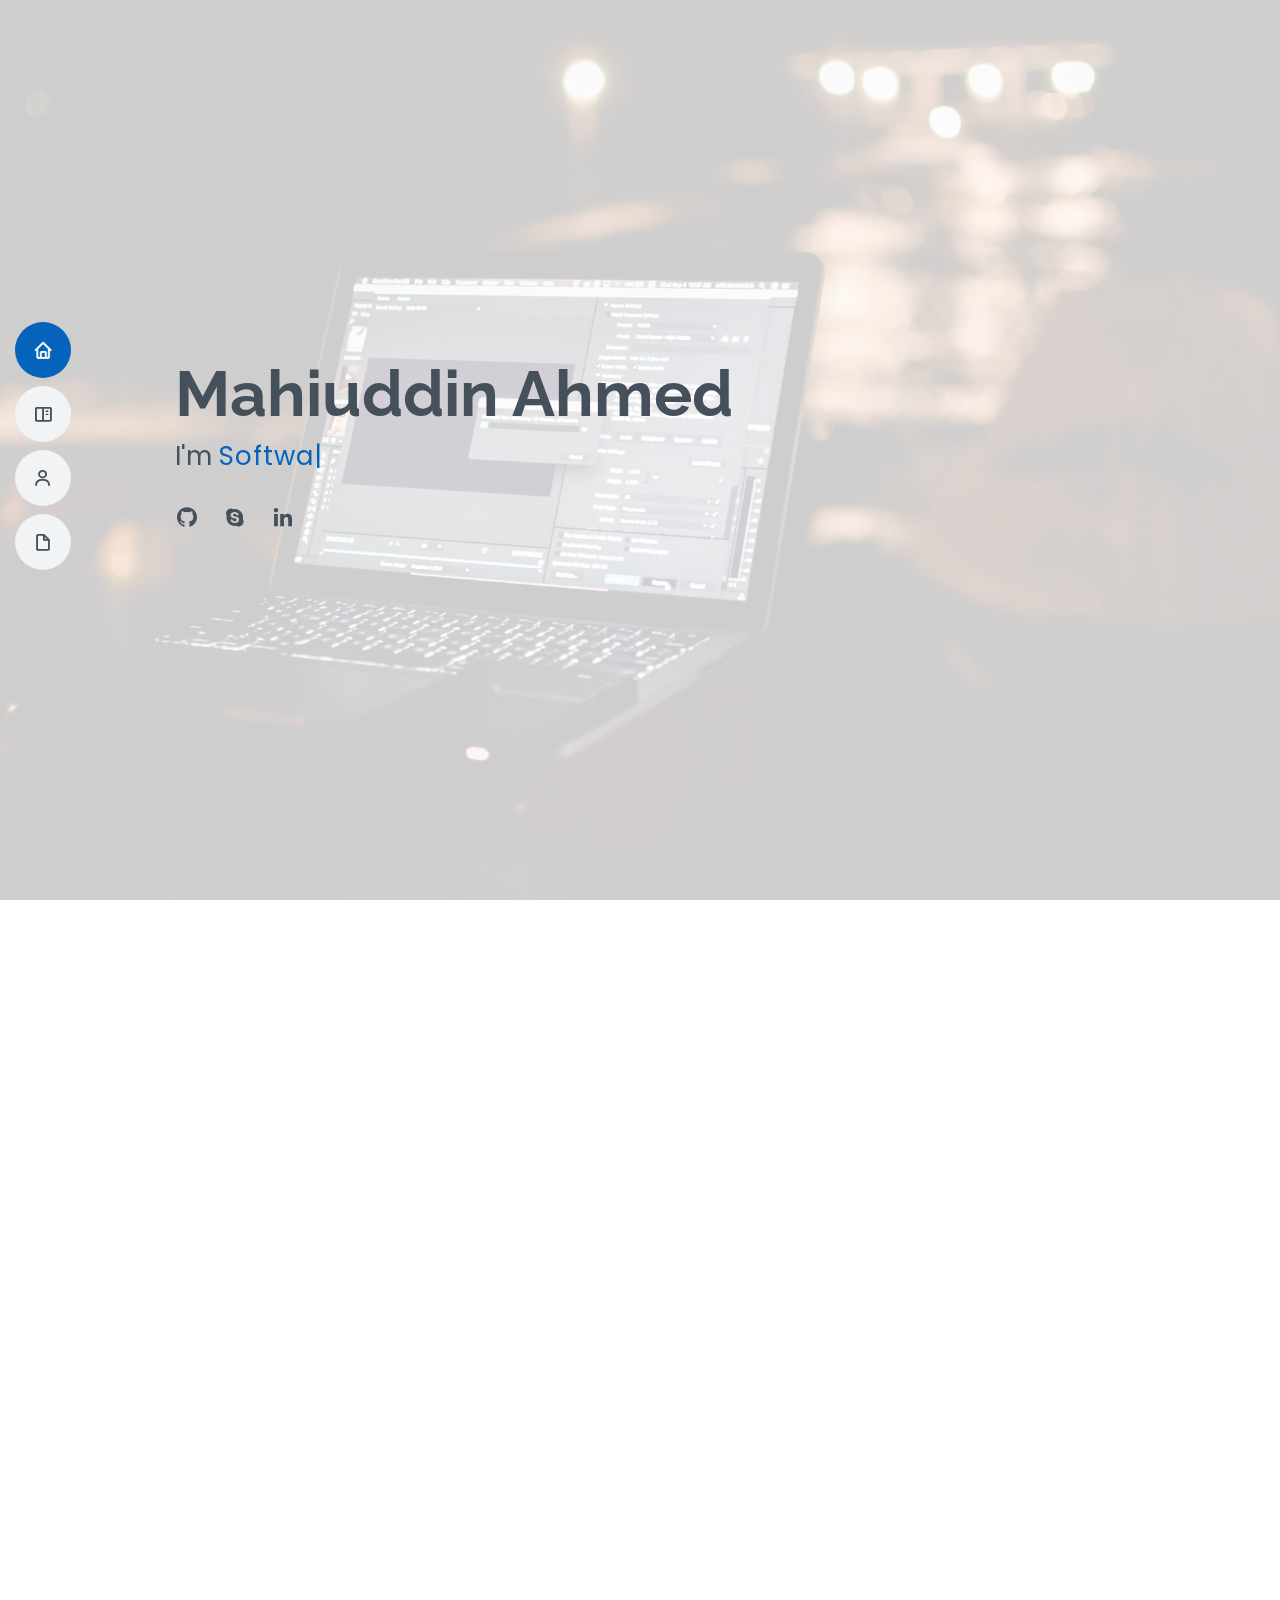
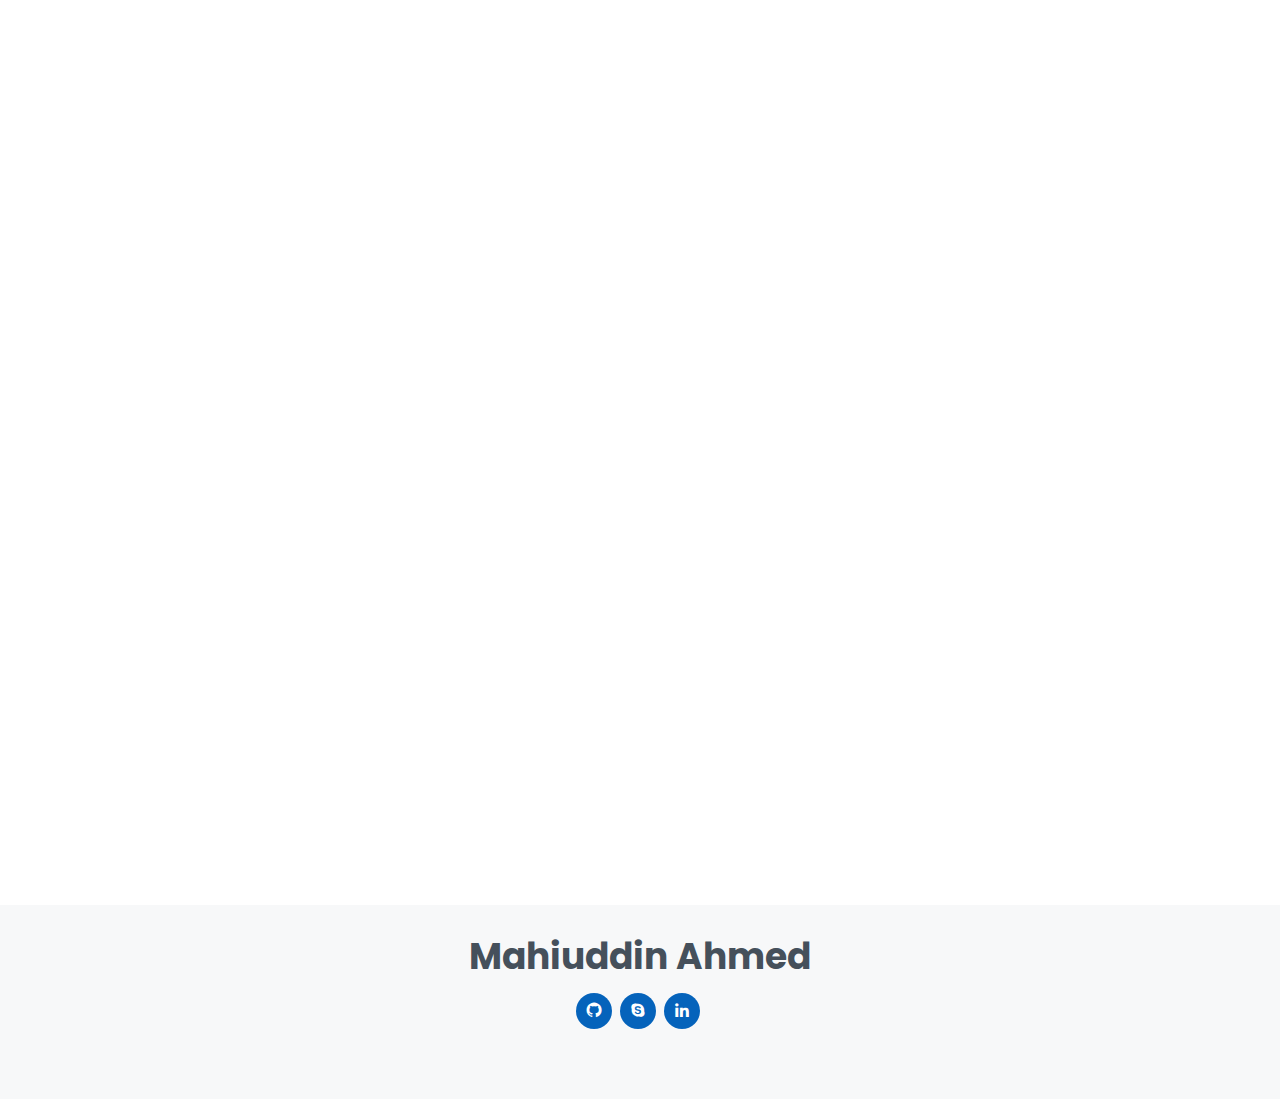
==== commit 165190e4: "Update Portfolio with upay details" ====
--- a/index.html
+++ b/index.html
@@ -91,6 +91,23 @@
             </div>
 
             <div class="row portfolio-container" data-aos="fade-up" data-aos-delay="200">
+
+
+                <div class="col-lg-4 col-md-6 portfolio-item filter-web-app">
+                    <div class="portfolio-wrap">
+                        <img src="assets/img/portfolio/upaybd/upay_image_2.webp" class="img-fluid" alt="">
+                        <div class="portfolio-info">
+                            <h4>upay</h4>
+                            <p>Python</p>
+                            <div class="portfolio-links">
+                                <a href="assets/img/portfolio/upaybd/upay_image_2.webp"
+                                   data-gall="portfolioGallery" class="venobox" title="App 1"><i class="bx bx-plus"></i></a>
+                                <a href="upaybd.html" data-gall="portfolioDetailsGallery" data-vbtype="iframe"
+                                   class="venobox" title="Portfolio Details"><i class="bx bx-link"></i></a>
+                            </div>
+                        </div>
+                    </div>
+                </div>
                 <div class="col-lg-4 col-md-6 portfolio-item filter-web-app">
                     <div class="portfolio-wrap">
                         <img src="assets/img/portfolio/quickrecruit/dashboard.png" class="img-fluid" alt="">
